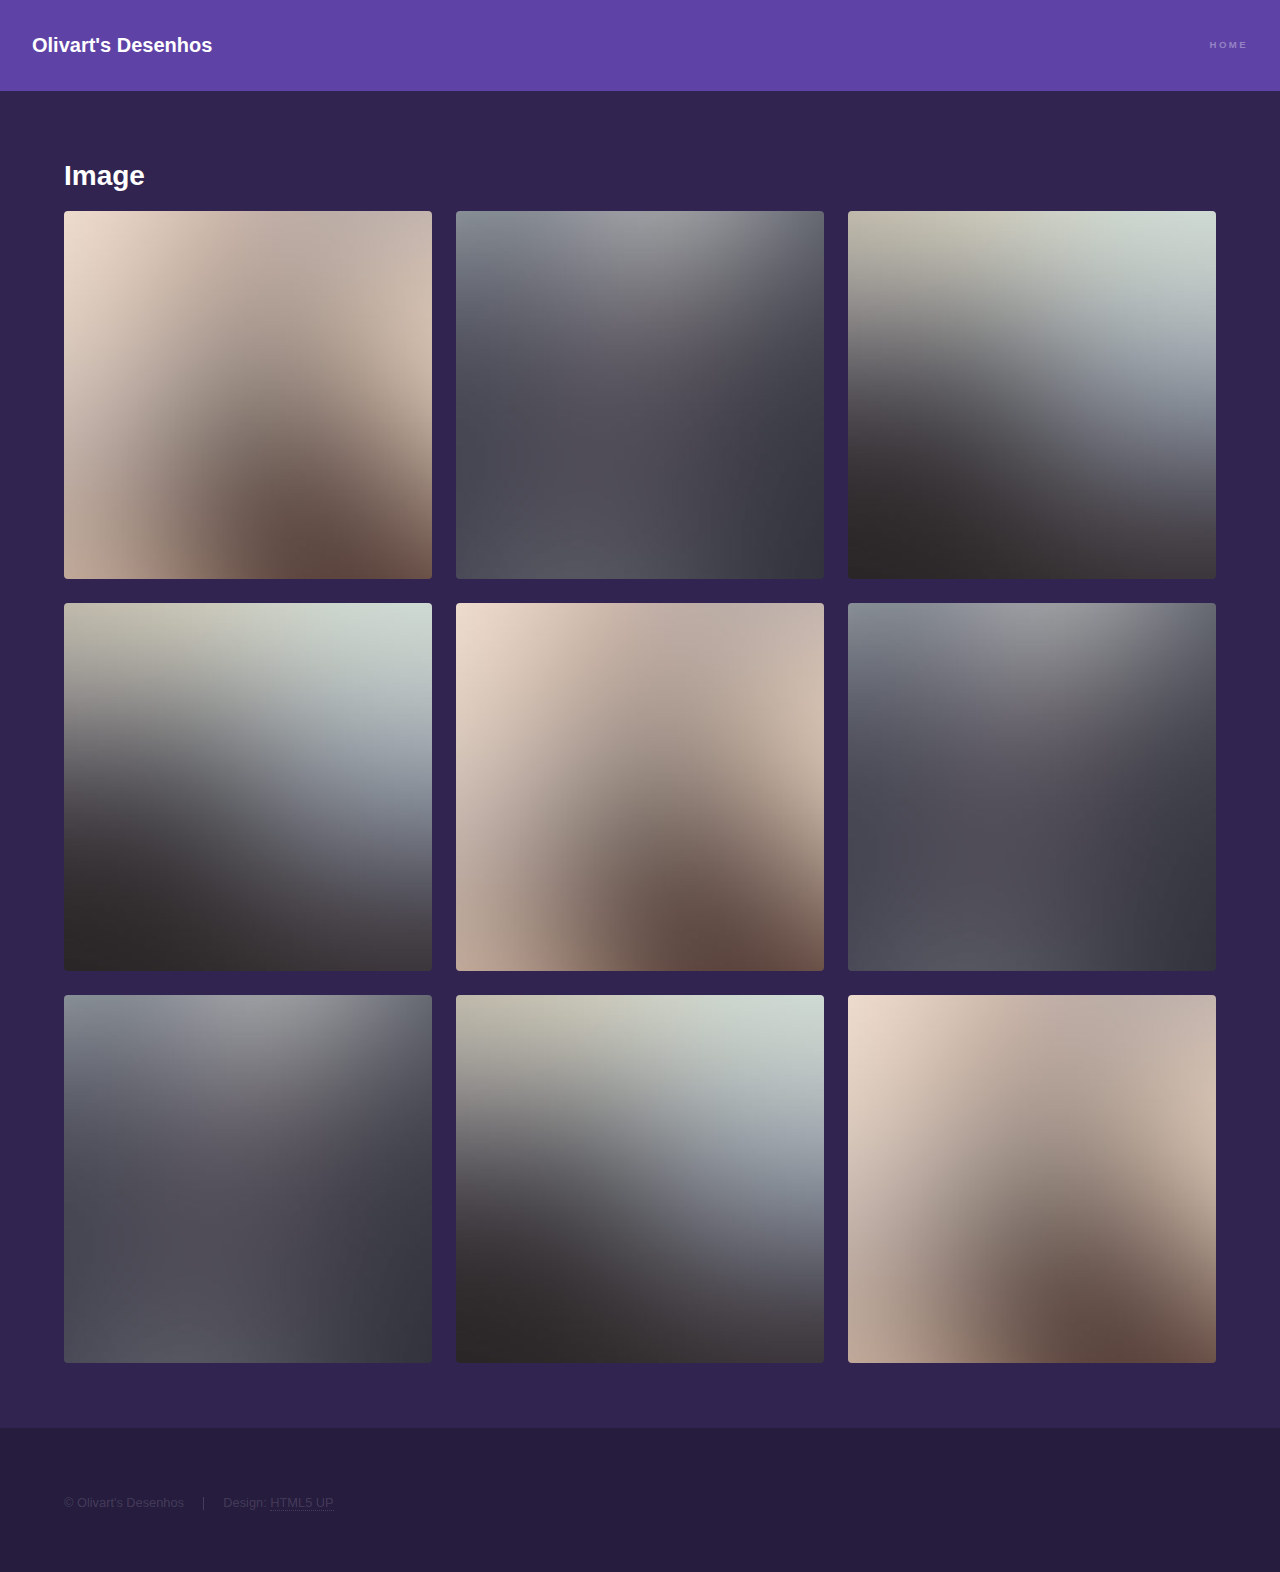
==== elements.html @ fe0630b1 "Initial commit" ====
<!DOCTYPE HTML>
<!--
	Hyperspace by HTML5 UP
	html5up.net | @ajlkn
	Free for personal and commercial use under the CCA 3.0 license (html5up.net/license)
-->
<html>
	<head>
		<title>Gallery</title>
		<meta charset="utf-8" />
		<meta name="viewport" content="width=device-width, initial-scale=1" />
		<!--[if lte IE 8]><script src="assets/js/ie/html5shiv.js"></script><![endif]-->
		<link rel="stylesheet" href="assets/css/main.css" />
		<!--[if lte IE 9]><link rel="stylesheet" href="assets/css/ie9.css" /><![endif]-->
		<!--[if lte IE 8]><link rel="stylesheet" href="assets/css/ie8.css" /><![endif]-->
		<script type="text/javascript" src="jquery.js"></script> 
		<script src="jquery.elevatezoom.js" type="text/javascript"></script>
	</head>
	<body>

		<!-- Header -->
			<header id="header">
				<a href="index.html" class="title">Olivart's Desenhos</a>
				<nav>
					<ul>
						<li><a href="index.html">Home</a></li>
						<!--<li><a href="generic.html">Generic</a></li>
						<li><a href="elements.html"  class="active">Elements</a></li>-->
					</ul>
				</nav>
			</header>

		<!-- Wrapper -->
			<div id="wrapper">

				<!-- Main -->
					<section id="main" class="wrapper">
						<div class="inner">
							

							<!-- Image -->
								<section>
									<h2>Image</h2>
									<div class="box alt">
										<div class="row uniform">
											
											<div class="4u"><span class="image fit"><img src="images/pic01.jpg" alt="" /></span></div>
											<div class="4u"><span class="image fit"><img src="images/pic02.jpg" alt="" /></span></div>
											<div class="4u$"><span class="image fit"><img src="images/pic03.jpg" alt="" /></span></div>
											<div class="4u"><span class="image fit"><img src="images/pic03.jpg" alt="" /></span></div>
											<div class="4u"><span class="image fit"><img src="images/pic01.jpg" alt="" /></span></div>
											<div class="4u$"><span class="image fit"><img src="images/pic02.jpg" alt="" /></span></div>
											<div class="4u"><span class="image fit"><img src="images/pic02.jpg" alt="" /></span></div>
											<div class="4u"><span class="image fit"><img src="images/pic03.jpg" alt="" /></span></div>
											<div class="4u$"><span class="image fit"><img src="images/pic01.jpg" alt="" /></span></div>
										</div>
									</div>
									
								</section>

						</div>
					</section>

			</div>

		<!-- Footer -->
			<footer id="footer" class="wrapper alt">
				<div class="inner">
					<ul class="menu">
						<li>&copy; Olivart's Desenhos</li><li>Design: <a href="http://html5up.net">HTML5 UP</a></li>
					</ul>
				</div>
			</footer>

		<!-- Scripts -->
			<script src="assets/js/jquery.min.js"></script>
			<script src="assets/js/jquery.scrollex.min.js"></script>
			<script src="assets/js/jquery.scrolly.min.js"></script>
			<script src="assets/js/skel.min.js"></script>
			<script src="assets/js/util.js"></script>
			<!--[if lte IE 8]><script src="assets/js/ie/respond.min.js"></script><![endif]-->
			<script src="assets/js/main.js"></script>
	</body>
</html>
---- assets/css/main.css ----
@import url(font-awesome.min.css);

/*
	Hyperspace by HTML5 UP
	html5up.net | @ajlkn
	Free for personal and commercial use under the CCA 3.0 license (html5up.net/license)
*/

/* Reset */

	html, body, div, span, applet, object, iframe, h1, h2, h3, h4, h5, h6, p, blockquote, pre, a, abbr, acronym, address, big, cite, code, del, dfn, em, img, ins, kbd, q, s, samp, small, strike, strong, sub, sup, tt, var, b, u, i, center, dl, dt, dd, ol, ul, li, fieldset, form, label, legend, table, caption, tbody, tfoot, thead, tr, th, td, article, aside, canvas, details, embed, figure, figcaption, footer, header, hgroup, menu, nav, output, ruby, section, summary, time, mark, audio, video {
		margin: 0;
		padding: 0;
		border: 0;
		font-size: 100%;
		font: inherit;
		vertical-align: baseline;
	}

	article, aside, details, figcaption, figure, footer, header, hgroup, menu, nav, section {
		display: block;
	}

	body {
		line-height: 1;
	}

	ol, ul {
		list-style: none;
	}

	blockquote, q {
		quotes: none;
	}

	blockquote:before, blockquote:after, q:before, q:after {
		content: '';
		content: none;
	}

	table {
		border-collapse: collapse;
		border-spacing: 0;
	}

	body {
		-webkit-text-size-adjust: none;
	}

/* Box Model */

	*, *:before, *:after {
		-moz-box-sizing: border-box;
		-webkit-box-sizing: border-box;
		box-sizing: border-box;
	}

/* Grid */

	.row {
		border-bottom: solid 1px transparent;
		-moz-box-sizing: border-box;
		-webkit-box-sizing: border-box;
		box-sizing: border-box;
	}

	.row > * {
		float: left;
		-moz-box-sizing: border-box;
		-webkit-box-sizing: border-box;
		box-sizing: border-box;
	}

	.row:after, .row:before {
		content: '';
		display: block;
		clear: both;
		height: 0;
	}

	.row.uniform > * > :first-child {
		margin-top: 0;
	}

	.row.uniform > * > :last-child {
		margin-bottom: 0;
	}

	.row.\30 \25 > * {
		padding: 0 0 0 0em;
	}

	.row.\30 \25 {
		margin: 0 0 -1px 0em;
	}

	.row.uniform.\30 \25 > * {
		padding: 0em 0 0 0em;
	}

	.row.uniform.\30 \25 {
		margin: 0em 0 -1px 0em;
	}

	.row > * {
		padding: 0 0 0 1.5em;
	}

	.row {
		margin: 0 0 -1px -1.5em;
	}

	.row.uniform > * {
		padding: 1.5em 0 0 1.5em;
	}

	.row.uniform {
		margin: -1.5em 0 -1px -1.5em;
	}

	.row.\32 00\25 > * {
		padding: 0 0 0 3em;
	}

	.row.\32 00\25 {
		margin: 0 0 -1px -3em;
	}

	.row.uniform.\32 00\25 > * {
		padding: 3em 0 0 3em;
	}

	.row.uniform.\32 00\25 {
		margin: -3em 0 -1px -3em;
	}

	.row.\31 50\25 > * {
		padding: 0 0 0 2.25em;
	}

	.row.\31 50\25 {
		margin: 0 0 -1px -2.25em;
	}

	.row.uniform.\31 50\25 > * {
		padding: 2.25em 0 0 2.25em;
	}

	.row.uniform.\31 50\25 {
		margin: -2.25em 0 -1px -2.25em;
	}

	.row.\35 0\25 > * {
		padding: 0 0 0 0.75em;
	}

	.row.\35 0\25 {
		margin: 0 0 -1px -0.75em;
	}

	.row.uniform.\35 0\25 > * {
		padding: 0.75em 0 0 0.75em;
	}

	.row.uniform.\35 0\25 {
		margin: -0.75em 0 -1px -0.75em;
	}

	.row.\32 5\25 > * {
		padding: 0 0 0 0.375em;
	}

	.row.\32 5\25 {
		margin: 0 0 -1px -0.375em;
	}

	.row.uniform.\32 5\25 > * {
		padding: 0.375em 0 0 0.375em;
	}

	.row.uniform.\32 5\25 {
		margin: -0.375em 0 -1px -0.375em;
	}

	.\31 2u, .\31 2u\24 {
		width: 100%;
		clear: none;
		margin-left: 0;
	}

	.\31 1u, .\31 1u\24 {
		width: 91.6666666667%;
		clear: none;
		margin-left: 0;
	}

	.\31 0u, .\31 0u\24 {
		width: 83.3333333333%;
		clear: none;
		margin-left: 0;
	}

	.\39 u, .\39 u\24 {
		width: 75%;
		clear: none;
		margin-left: 0;
	}

	.\38 u, .\38 u\24 {
		width: 66.6666666667%;
		clear: none;
		margin-left: 0;
	}

	.\37 u, .\37 u\24 {
		width: 58.3333333333%;
		clear: none;
		margin-left: 0;
	}

	.\36 u, .\36 u\24 {
		width: 50%;
		clear: none;
		margin-left: 0;
	}

	.\35 u, .\35 u\24 {
		width: 41.6666666667%;
		clear: none;
		margin-left: 0;
	}

	.\34 u, .\34 u\24 {
		width: 33.3333333333%;
		clear: none;
		margin-left: 0;
	}

	.\33 u, .\33 u\24 {
		width: 25%;
		clear: none;
		margin-left: 0;
	}

	.\32 u, .\32 u\24 {
		width: 16.6666666667%;
		clear: none;
		margin-left: 0;
	}

	.\31 u, .\31 u\24 {
		width: 8.3333333333%;
		clear: none;
		margin-left: 0;
	}

	.\31 2u\24 + *,
	.\31 1u\24 + *,
	.\31 0u\24 + *,
	.\39 u\24 + *,
	.\38 u\24 + *,
	.\37 u\24 + *,
	.\36 u\24 + *,
	.\35 u\24 + *,
	.\34 u\24 + *,
	.\33 u\24 + *,
	.\32 u\24 + *,
	.\31 u\24 + * {
		clear: left;
	}

	.\-11u {
		margin-left: 91.66667%;
	}

	.\-10u {
		margin-left: 83.33333%;
	}

	.\-9u {
		margin-left: 75%;
	}

	.\-8u {
		margin-left: 66.66667%;
	}

	.\-7u {
		margin-left: 58.33333%;
	}

	.\-6u {
		margin-left: 50%;
	}

	.\-5u {
		margin-left: 41.66667%;
	}

	.\-4u {
		margin-left: 33.33333%;
	}

	.\-3u {
		margin-left: 25%;
	}

	.\-2u {
		margin-left: 16.66667%;
	}

	.\-1u {
		margin-left: 8.33333%;
	}

	@media screen and (max-width: 1680px) {

		.row > * {
			padding: 0 0 0 1.5em;
		}

		.row {
			margin: 0 0 -1px -1.5em;
		}

		.row.uniform > * {
			padding: 1.5em 0 0 1.5em;
		}

		.row.uniform {
			margin: -1.5em 0 -1px -1.5em;
		}

		.row.\32 00\25 > * {
			padding: 0 0 0 3em;
		}

		.row.\32 00\25 {
			margin: 0 0 -1px -3em;
		}

		.row.uniform.\32 00\25 > * {
			padding: 3em 0 0 3em;
		}

		.row.uniform.\32 00\25 {
			margin: -3em 0 -1px -3em;
		}

		.row.\31 50\25 > * {
			padding: 0 0 0 2.25em;
		}

		.row.\31 50\25 {
			margin: 0 0 -1px -2.25em;
		}

		.row.uniform.\31 50\25 > * {
			padding: 2.25em 0 0 2.25em;
		}

		.row.uniform.\31 50\25 {
			margin: -2.25em 0 -1px -2.25em;
		}

		.row.\35 0\25 > * {
			padding: 0 0 0 0.75em;
		}

		.row.\35 0\25 {
			margin: 0 0 -1px -0.75em;
		}

		.row.uniform.\35 0\25 > * {
			padding: 0.75em 0 0 0.75em;
		}

		.row.uniform.\35 0\25 {
			margin: -0.75em 0 -1px -0.75em;
		}

		.row.\32 5\25 > * {
			padding: 0 0 0 0.375em;
		}

		.row.\32 5\25 {
			margin: 0 0 -1px -0.375em;
		}

		.row.uniform.\32 5\25 > * {
			padding: 0.375em 0 0 0.375em;
		}

		.row.uniform.\32 5\25 {
			margin: -0.375em 0 -1px -0.375em;
		}

		.\31 2u\28xlarge\29, .\31 2u\24\28xlarge\29 {
			width: 100%;
			clear: none;
			margin-left: 0;
		}

		.\31 1u\28xlarge\29, .\31 1u\24\28xlarge\29 {
			width: 91.6666666667%;
			clear: none;
			margin-left: 0;
		}

		.\31 0u\28xlarge\29, .\31 0u\24\28xlarge\29 {
			width: 83.3333333333%;
			clear: none;
			margin-left: 0;
		}

		.\39 u\28xlarge\29, .\39 u\24\28xlarge\29 {
			width: 75%;
			clear: none;
			margin-left: 0;
		}

		.\38 u\28xlarge\29, .\38 u\24\28xlarge\29 {
			width: 66.6666666667%;
			clear: none;
			margin-left: 0;
		}

		.\37 u\28xlarge\29, .\37 u\24\28xlarge\29 {
			width: 58.3333333333%;
			clear: none;
			margin-left: 0;
		}

		.\36 u\28xlarge\29, .\36 u\24\28xlarge\29 {
			width: 50%;
			clear: none;
			margin-left: 0;
		}

		.\35 u\28xlarge\29, .\35 u\24\28xlarge\29 {
			width: 41.6666666667%;
			clear: none;
			margin-left: 0;
		}

		.\34 u\28xlarge\29, .\34 u\24\28xlarge\29 {
			width: 33.3333333333%;
			clear: none;
			margin-left: 0;
		}

		.\33 u\28xlarge\29, .\33 u\24\28xlarge\29 {
			width: 25%;
			clear: none;
			margin-left: 0;
		}

		.\32 u\28xlarge\29, .\32 u\24\28xlarge\29 {
			width: 16.6666666667%;
			clear: none;
			margin-left: 0;
		}

		.\31 u\28xlarge\29, .\31 u\24\28xlarge\29 {
			width: 8.3333333333%;
			clear: none;
			margin-left: 0;
		}

		.\31 2u\24\28xlarge\29 + *,
		.\31 1u\24\28xlarge\29 + *,
		.\31 0u\24\28xlarge\29 + *,
		.\39 u\24\28xlarge\29 + *,
		.\38 u\24\28xlarge\29 + *,
		.\37 u\24\28xlarge\29 + *,
		.\36 u\24\28xlarge\29 + *,
		.\35 u\24\28xlarge\29 + *,
		.\34 u\24\28xlarge\29 + *,
		.\33 u\24\28xlarge\29 + *,
		.\32 u\24\28xlarge\29 + *,
		.\31 u\24\28xlarge\29 + * {
			clear: left;
		}

		.\-11u\28xlarge\29 {
			margin-left: 91.66667%;
		}

		.\-10u\28xlarge\29 {
			margin-left: 83.33333%;
		}

		.\-9u\28xlarge\29 {
			margin-left: 75%;
		}

		.\-8u\28xlarge\29 {
			margin-left: 66.66667%;
		}

		.\-7u\28xlarge\29 {
			margin-left: 58.33333%;
		}

		.\-6u\28xlarge\29 {
			margin-left: 50%;
		}

		.\-5u\28xlarge\29 {
			margin-left: 41.66667%;
		}

		.\-4u\28xlarge\29 {
			margin-left: 33.33333%;
		}

		.\-3u\28xlarge\29 {
			margin-left: 25%;
		}

		.\-2u\28xlarge\29 {
			margin-left: 16.66667%;
		}

		.\-1u\28xlarge\29 {
			margin-left: 8.33333%;
		}

	}

	@media screen and (max-width: 1280px) {

		.row > * {
			padding: 0 0 0 1.5em;
		}

		.row {
			margin: 0 0 -1px -1.5em;
		}

		.row.uniform > * {
			padding: 1.5em 0 0 1.5em;
		}

		.row.uniform {
			margin: -1.5em 0 -1px -1.5em;
		}

		.row.\32 00\25 > * {
			padding: 0 0 0 3em;
		}

		.row.\32 00\25 {
			margin: 0 0 -1px -3em;
		}

		.row.uniform.\32 00\25 > * {
			padding: 3em 0 0 3em;
		}

		.row.uniform.\32 00\25 {
			margin: -3em 0 -1px -3em;
		}

		.row.\31 50\25 > * {
			padding: 0 0 0 2.25em;
		}

		.row.\31 50\25 {
			margin: 0 0 -1px -2.25em;
		}

		.row.uniform.\31 50\25 > * {
			padding: 2.25em 0 0 2.25em;
		}

		.row.uniform.\31 50\25 {
			margin: -2.25em 0 -1px -2.25em;
		}

		.row.\35 0\25 > * {
			padding: 0 0 0 0.75em;
		}

		.row.\35 0\25 {
			margin: 0 0 -1px -0.75em;
		}

		.row.uniform.\35 0\25 > * {
			padding: 0.75em 0 0 0.75em;
		}

		.row.uniform.\35 0\25 {
			margin: -0.75em 0 -1px -0.75em;
		}

		.row.\32 5\25 > * {
			padding: 0 0 0 0.375em;
		}

		.row.\32 5\25 {
			margin: 0 0 -1px -0.375em;
		}

		.row.uniform.\32 5\25 > * {
			padding: 0.375em 0 0 0.375em;
		}

		.row.uniform.\32 5\25 {
			margin: -0.375em 0 -1px -0.375em;
		}

		.\31 2u\28large\29, .\31 2u\24\28large\29 {
			width: 100%;
			clear: none;
			margin-left: 0;
		}

		.\31 1u\28large\29, .\31 1u\24\28large\29 {
			width: 91.6666666667%;
			clear: none;
			margin-left: 0;
		}

		.\31 0u\28large\29, .\31 0u\24\28large\29 {
			width: 83.3333333333%;
			clear: none;
			margin-left: 0;
		}

		.\39 u\28large\29, .\39 u\24\28large\29 {
			width: 75%;
			clear: none;
			margin-left: 0;
		}

		.\38 u\28large\29, .\38 u\24\28large\29 {
			width: 66.6666666667%;
			clear: none;
			margin-left: 0;
		}

		.\37 u\28large\29, .\37 u\24\28large\29 {
			width: 58.3333333333%;
			clear: none;
			margin-left: 0;
		}

		.\36 u\28large\29, .\36 u\24\28large\29 {
			width: 50%;
			clear: none;
			margin-left: 0;
		}

		.\35 u\28large\29, .\35 u\24\28large\29 {
			width: 41.6666666667%;
			clear: none;
			margin-left: 0;
		}

		.\34 u\28large\29, .\34 u\24\28large\29 {
			width: 33.3333333333%;
			clear: none;
			margin-left: 0;
		}

		.\33 u\28large\29, .\33 u\24\28large\29 {
			width: 25%;
			clear: none;
			margin-left: 0;
		}

		.\32 u\28large\29, .\32 u\24\28large\29 {
			width: 16.6666666667%;
			clear: none;
			margin-left: 0;
		}

		.\31 u\28large\29, .\31 u\24\28large\29 {
			width: 8.3333333333%;
			clear: none;
			margin-left: 0;
		}

		.\31 2u\24\28large\29 + *,
		.\31 1u\24\28large\29 + *,
		.\31 0u\24\28large\29 + *,
		.\39 u\24\28large\29 + *,
		.\38 u\24\28large\29 + *,
		.\37 u\24\28large\29 + *,
		.\36 u\24\28large\29 + *,
		.\35 u\24\28large\29 + *,
		.\34 u\24\28large\29 + *,
		.\33 u\24\28large\29 + *,
		.\32 u\24\28large\29 + *,
		.\31 u\24\28large\29 + * {
			clear: left;
		}

		.\-11u\28large\29 {
			margin-left: 91.66667%;
		}

		.\-10u\28large\29 {
			margin-left: 83.33333%;
		}

		.\-9u\28large\29 {
			margin-left: 75%;
		}

		.\-8u\28large\29 {
			margin-left: 66.66667%;
		}

		.\-7u\28large\29 {
			margin-left: 58.33333%;
		}

		.\-6u\28large\29 {
			margin-left: 50%;
		}

		.\-5u\28large\29 {
			margin-left: 41.66667%;
		}

		.\-4u\28large\29 {
			margin-left: 33.33333%;
		}

		.\-3u\28large\29 {
			margin-left: 25%;
		}

		.\-2u\28large\29 {
			margin-left: 16.66667%;
		}

		.\-1u\28large\29 {
			margin-left: 8.33333%;
		}

	}

	@media screen and (max-width: 980px) {

		.row > * {
			padding: 0 0 0 1.5em;
		}

		.row {
			margin: 0 0 -1px -1.5em;
		}

		.row.uniform > * {
			padding: 1.5em 0 0 1.5em;
		}

		.row.uniform {
			margin: -1.5em 0 -1px -1.5em;
		}

		.row.\32 00\25 > * {
			padding: 0 0 0 3em;
		}

		.row.\32 00\25 {
			margin: 0 0 -1px -3em;
		}

		.row.uniform.\32 00\25 > * {
			padding: 3em 0 0 3em;
		}

		.row.uniform.\32 00\25 {
			margin: -3em 0 -1px -3em;
		}

		.row.\31 50\25 > * {
			padding: 0 0 0 2.25em;
		}

		.row.\31 50\25 {
			margin: 0 0 -1px -2.25em;
		}

		.row.uniform.\31 50\25 > * {
			padding: 2.25em 0 0 2.25em;
		}

		.row.uniform.\31 50\25 {
			margin: -2.25em 0 -1px -2.25em;
		}

		.row.\35 0\25 > * {
			padding: 0 0 0 0.75em;
		}

		.row.\35 0\25 {
			margin: 0 0 -1px -0.75em;
		}

		.row.uniform.\35 0\25 > * {
			padding: 0.75em 0 0 0.75em;
		}

		.row.uniform.\35 0\25 {
			margin: -0.75em 0 -1px -0.75em;
		}

		.row.\32 5\25 > * {
			padding: 0 0 0 0.375em;
		}

		.row.\32 5\25 {
			margin: 0 0 -1px -0.375em;
		}

		.row.uniform.\32 5\25 > * {
			padding: 0.375em 0 0 0.375em;
		}

		.row.uniform.\32 5\25 {
			margin: -0.375em 0 -1px -0.375em;
		}

		.\31 2u\28medium\29, .\31 2u\24\28medium\29 {
			width: 100%;
			clear: none;
			margin-left: 0;
		}

		.\31 1u\28medium\29, .\31 1u\24\28medium\29 {
			width: 91.6666666667%;
			clear: none;
			margin-left: 0;
		}

		.\31 0u\28medium\29, .\31 0u\24\28medium\29 {
			width: 83.3333333333%;
			clear: none;
			margin-left: 0;
		}

		.\39 u\28medium\29, .\39 u\24\28medium\29 {
			width: 75%;
			clear: none;
			margin-left: 0;
		}

		.\38 u\28medium\29, .\38 u\24\28medium\29 {
			width: 66.6666666667%;
			clear: none;
			margin-left: 0;
		}

		.\37 u\28medium\29, .\37 u\24\28medium\29 {
			width: 58.3333333333%;
			clear: none;
			margin-left: 0;
		}

		.\36 u\28medium\29, .\36 u\24\28medium\29 {
			width: 50%;
			clear: none;
			margin-left: 0;
		}

		.\35 u\28medium\29, .\35 u\24\28medium\29 {
			width: 41.6666666667%;
			clear: none;
			margin-left: 0;
		}

		.\34 u\28medium\29, .\34 u\24\28medium\29 {
			width: 33.3333333333%;
			clear: none;
			margin-left: 0;
		}

		.\33 u\28medium\29, .\33 u\24\28medium\29 {
			width: 25%;
			clear: none;
			margin-left: 0;
		}

		.\32 u\28medium\29, .\32 u\24\28medium\29 {
			width: 16.6666666667%;
			clear: none;
			margin-left: 0;
		}

		.\31 u\28medium\29, .\31 u\24\28medium\29 {
			width: 8.3333333333%;
			clear: none;
			margin-left: 0;
		}

		.\31 2u\24\28medium\29 + *,
		.\31 1u\24\28medium\29 + *,
		.\31 0u\24\28medium\29 + *,
		.\39 u\24\28medium\29 + *,
		.\38 u\24\28medium\29 + *,
		.\37 u\24\28medium\29 + *,
		.\36 u\24\28medium\29 + *,
		.\35 u\24\28medium\29 + *,
		.\34 u\24\28medium\29 + *,
		.\33 u\24\28medium\29 + *,
		.\32 u\24\28medium\29 + *,
		.\31 u\24\28medium\29 + * {
			clear: left;
		}

		.\-11u\28medium\29 {
			margin-left: 91.66667%;
		}

		.\-10u\28medium\29 {
			margin-left: 83.33333%;
		}

		.\-9u\28medium\29 {
			margin-left: 75%;
		}

		.\-8u\28medium\29 {
			margin-left: 66.66667%;
		}

		.\-7u\28medium\29 {
			margin-left: 58.33333%;
		}

		.\-6u\28medium\29 {
			margin-left: 50%;
		}

		.\-5u\28medium\29 {
			margin-left: 41.66667%;
		}

		.\-4u\28medium\29 {
			margin-left: 33.33333%;
		}

		.\-3u\28medium\29 {
			margin-left: 25%;
		}

		.\-2u\28medium\29 {
			margin-left: 16.66667%;
		}

		.\-1u\28medium\29 {
			margin-left: 8.33333%;
		}

	}

	@media screen and (max-width: 736px) {

		.row > * {
			padding: 0 0 0 1.5em;
		}

		.row {
			margin: 0 0 -1px -1.5em;
		}

		.row.uniform > * {
			padding: 1.5em 0 0 1.5em;
		}

		.row.uniform {
			margin: -1.5em 0 -1px -1.5em;
		}

		.row.\32 00\25 > * {
			padding: 0 0 0 3em;
		}

		.row.\32 00\25 {
			margin: 0 0 -1px -3em;
		}

		.row.uniform.\32 00\25 > * {
			padding: 3em 0 0 3em;
		}

		.row.uniform.\32 00\25 {
			margin: -3em 0 -1px -3em;
		}

		.row.\31 50\25 > * {
			padding: 0 0 0 2.25em;
		}

		.row.\31 50\25 {
			margin: 0 0 -1px -2.25em;
		}

		.row.uniform.\31 50\25 > * {
			padding: 2.25em 0 0 2.25em;
		}

		.row.uniform.\31 50\25 {
			margin: -2.25em 0 -1px -2.25em;
		}

		.row.\35 0\25 > * {
			padding: 0 0 0 0.75em;
		}

		.row.\35 0\25 {
			margin: 0 0 -1px -0.75em;
		}

		.row.uniform.\35 0\25 > * {
			padding: 0.75em 0 0 0.75em;
		}

		.row.uniform.\35 0\25 {
			margin: -0.75em 0 -1px -0.75em;
		}

		.row.\32 5\25 > * {
			padding: 0 0 0 0.375em;
		}

		.row.\32 5\25 {
			margin: 0 0 -1px -0.375em;
		}

		.row.uniform.\32 5\25 > * {
			padding: 0.375em 0 0 0.375em;
		}

		.row.uniform.\32 5\25 {
			margin: -0.375em 0 -1px -0.375em;
		}

		.\31 2u\28small\29, .\31 2u\24\28small\29 {
			width: 100%;
			clear: none;
			margin-left: 0;
		}

		.\31 1u\28small\29, .\31 1u\24\28small\29 {
			width: 91.6666666667%;
			clear: none;
			margin-left: 0;
		}

		.\31 0u\28small\29, .\31 0u\24\28small\29 {
			width: 83.3333333333%;
			clear: none;
			margin-left: 0;
		}

		.\39 u\28small\29, .\39 u\24\28small\29 {
			width: 75%;
			clear: none;
			margin-left: 0;
		}

		.\38 u\28small\29, .\38 u\24\28small\29 {
			width: 66.6666666667%;
			clear: none;
			margin-left: 0;
		}

		.\37 u\28small\29, .\37 u\24\28small\29 {
			width: 58.3333333333%;
			clear: none;
			margin-left: 0;
		}

		.\36 u\28small\29, .\36 u\24\28small\29 {
			width: 50%;
			clear: none;
			margin-left: 0;
		}

		.\35 u\28small\29, .\35 u\24\28small\29 {
			width: 41.6666666667%;
			clear: none;
			margin-left: 0;
		}

		.\34 u\28small\29, .\34 u\24\28small\29 {
			width: 33.3333333333%;
			clear: none;
			margin-left: 0;
		}

		.\33 u\28small\29, .\33 u\24\28small\29 {
			width: 25%;
			clear: none;
			margin-left: 0;
		}

		.\32 u\28small\29, .\32 u\24\28small\29 {
			width: 16.6666666667%;
			clear: none;
			margin-left: 0;
		}

		.\31 u\28small\29, .\31 u\24\28small\29 {
			width: 8.3333333333%;
			clear: none;
			margin-left: 0;
		}

		.\31 2u\24\28small\29 + *,
		.\31 1u\24\28small\29 + *,
		.\31 0u\24\28small\29 + *,
		.\39 u\24\28small\29 + *,
		.\38 u\24\28small\29 + *,
		.\37 u\24\28small\29 + *,
		.\36 u\24\28small\29 + *,
		.\35 u\24\28small\29 + *,
		.\34 u\24\28small\29 + *,
		.\33 u\24\28small\29 + *,
		.\32 u\24\28small\29 + *,
		.\31 u\24\28small\29 + * {
			clear: left;
		}

		.\-11u\28small\29 {
			margin-left: 91.66667%;
		}

		.\-10u\28small\29 {
			margin-left: 83.33333%;
		}

		.\-9u\28small\29 {
			margin-left: 75%;
		}

		.\-8u\28small\29 {
			margin-left: 66.66667%;
		}

		.\-7u\28small\29 {
			margin-left: 58.33333%;
		}

		.\-6u\28small\29 {
			margin-left: 50%;
		}

		.\-5u\28small\29 {
			margin-left: 41.66667%;
		}

		.\-4u\28small\29 {
			margin-left: 33.33333%;
		}

		.\-3u\28small\29 {
			margin-left: 25%;
		}

		.\-2u\28small\29 {
			margin-left: 16.66667%;
		}

		.\-1u\28small\29 {
			margin-left: 8.33333%;
		}

	}

	@media screen and (max-width: 480px) {

		.row > * {
			padding: 0 0 0 1.5em;
		}

		.row {
			margin: 0 0 -1px -1.5em;
		}

		.row.uniform > * {
			padding: 1.5em 0 0 1.5em;
		}

		.row.uniform {
			margin: -1.5em 0 -1px -1.5em;
		}

		.row.\32 00\25 > * {
			padding: 0 0 0 3em;
		}

		.row.\32 00\25 {
			margin: 0 0 -1px -3em;
		}

		.row.uniform.\32 00\25 > * {
			padding: 3em 0 0 3em;
		}

		.row.uniform.\32 00\25 {
			margin: -3em 0 -1px -3em;
		}

		.row.\31 50\25 > * {
			padding: 0 0 0 2.25em;
		}

		.row.\31 50\25 {
			margin: 0 0 -1px -2.25em;
		}

		.row.uniform.\31 50\25 > * {
			padding: 2.25em 0 0 2.25em;
		}

		.row.uniform.\31 50\25 {
			margin: -2.25em 0 -1px -2.25em;
		}

		.row.\35 0\25 > * {
			padding: 0 0 0 0.75em;
		}

		.row.\35 0\25 {
			margin: 0 0 -1px -0.75em;
		}

		.row.uniform.\35 0\25 > * {
			padding: 0.75em 0 0 0.75em;
		}

		.row.uniform.\35 0\25 {
			margin: -0.75em 0 -1px -0.75em;
		}

		.row.\32 5\25 > * {
			padding: 0 0 0 0.375em;
		}

		.row.\32 5\25 {
			margin: 0 0 -1px -0.375em;
		}

		.row.uniform.\32 5\25 > * {
			padding: 0.375em 0 0 0.375em;
		}

		.row.uniform.\32 5\25 {
			margin: -0.375em 0 -1px -0.375em;
		}

		.\31 2u\28xsmall\29, .\31 2u\24\28xsmall\29 {
			width: 100%;
			clear: none;
			margin-left: 0;
		}

		.\31 1u\28xsmall\29, .\31 1u\24\28xsmall\29 {
			width: 91.6666666667%;
			clear: none;
			margin-left: 0;
		}

		.\31 0u\28xsmall\29, .\31 0u\24\28xsmall\29 {
			width: 83.3333333333%;
			clear: none;
			margin-left: 0;
		}

		.\39 u\28xsmall\29, .\39 u\24\28xsmall\29 {
			width: 75%;
			clear: none;
			margin-left: 0;
		}

		.\38 u\28xsmall\29, .\38 u\24\28xsmall\29 {
			width: 66.6666666667%;
			clear: none;
			margin-left: 0;
		}

		.\37 u\28xsmall\29, .\37 u\24\28xsmall\29 {
			width: 58.3333333333%;
			clear: none;
			margin-left: 0;
		}

		.\36 u\28xsmall\29, .\36 u\24\28xsmall\29 {
			width: 50%;
			clear: none;
			margin-left: 0;
		}

		.\35 u\28xsmall\29, .\35 u\24\28xsmall\29 {
			width: 41.6666666667%;
			clear: none;
			margin-left: 0;
		}

		.\34 u\28xsmall\29, .\34 u\24\28xsmall\29 {
			width: 33.3333333333%;
			clear: none;
			margin-left: 0;
		}

		.\33 u\28xsmall\29, .\33 u\24\28xsmall\29 {
			width: 25%;
			clear: none;
			margin-left: 0;
		}

		.\32 u\28xsmall\29, .\32 u\24\28xsmall\29 {
			width: 16.6666666667%;
			clear: none;
			margin-left: 0;
		}

		.\31 u\28xsmall\29, .\31 u\24\28xsmall\29 {
			width: 8.3333333333%;
			clear: none;
			margin-left: 0;
		}

		.\31 2u\24\28xsmall\29 + *,
		.\31 1u\24\28xsmall\29 + *,
		.\31 0u\24\28xsmall\29 + *,
		.\39 u\24\28xsmall\29 + *,
		.\38 u\24\28xsmall\29 + *,
		.\37 u\24\28xsmall\29 + *,
		.\36 u\24\28xsmall\29 + *,
		.\35 u\24\28xsmall\29 + *,
		.\34 u\24\28xsmall\29 + *,
		.\33 u\24\28xsmall\29 + *,
		.\32 u\24\28xsmall\29 + *,
		.\31 u\24\28xsmall\29 + * {
			clear: left;
		}

		.\-11u\28xsmall\29 {
			margin-left: 91.66667%;
		}

		.\-10u\28xsmall\29 {
			margin-left: 83.33333%;
		}

		.\-9u\28xsmall\29 {
			margin-left: 75%;
		}

		.\-8u\28xsmall\29 {
			margin-left: 66.66667%;
		}

		.\-7u\28xsmall\29 {
			margin-left: 58.33333%;
		}

		.\-6u\28xsmall\29 {
			margin-left: 50%;
		}

		.\-5u\28xsmall\29 {
			margin-left: 41.66667%;
		}

		.\-4u\28xsmall\29 {
			margin-left: 33.33333%;
		}

		.\-3u\28xsmall\29 {
			margin-left: 25%;
		}

		.\-2u\28xsmall\29 {
			margin-left: 16.66667%;
		}

		.\-1u\28xsmall\29 {
			margin-left: 8.33333%;
		}

	}

	@media screen and (max-width: 360px) {

		.row > * {
			padding: 0 0 0 1.5em;
		}

		.row {
			margin: 0 0 -1px -1.5em;
		}

		.row.uniform > * {
			padding: 1.5em 0 0 1.5em;
		}

		.row.uniform {
			margin: -1.5em 0 -1px -1.5em;
		}

		.row.\32 00\25 > * {
			padding: 0 0 0 3em;
		}

		.row.\32 00\25 {
			margin: 0 0 -1px -3em;
		}

		.row.uniform.\32 00\25 > * {
			padding: 3em 0 0 3em;
		}

		.row.uniform.\32 00\25 {
			margin: -3em 0 -1px -3em;
		}

		.row.\31 50\25 > * {
			padding: 0 0 0 2.25em;
		}

		.row.\31 50\25 {
			margin: 0 0 -1px -2.25em;
		}

		.row.uniform.\31 50\25 > * {
			padding: 2.25em 0 0 2.25em;
		}

		.row.uniform.\31 50\25 {
			margin: -2.25em 0 -1px -2.25em;
		}

		.row.\35 0\25 > * {
			padding: 0 0 0 0.75em;
		}

		.row.\35 0\25 {
			margin: 0 0 -1px -0.75em;
		}

		.row.uniform.\35 0\25 > * {
			padding: 0.75em 0 0 0.75em;
		}

		.row.uniform.\35 0\25 {
			margin: -0.75em 0 -1px -0.75em;
		}

		.row.\32 5\25 > * {
			padding: 0 0 0 0.375em;
		}

		.row.\32 5\25 {
			margin: 0 0 -1px -0.375em;
		}

		.row.uniform.\32 5\25 > * {
			padding: 0.375em 0 0 0.375em;
		}

		.row.uniform.\32 5\25 {
			margin: -0.375em 0 -1px -0.375em;
		}

		.\31 2u\28xxsmall\29, .\31 2u\24\28xxsmall\29 {
			width: 100%;
			clear: none;
			margin-left: 0;
		}

		.\31 1u\28xxsmall\29, .\31 1u\24\28xxsmall\29 {
			width: 91.6666666667%;
			clear: none;
			margin-left: 0;
		}

		.\31 0u\28xxsmall\29, .\31 0u\24\28xxsmall\29 {
			width: 83.3333333333%;
			clear: none;
			margin-left: 0;
		}

		.\39 u\28xxsmall\29, .\39 u\24\28xxsmall\29 {
			width: 75%;
			clear: none;
			margin-left: 0;
		}

		.\38 u\28xxsmall\29, .\38 u\24\28xxsmall\29 {
			width: 66.6666666667%;
			clear: none;
			margin-left: 0;
		}

		.\37 u\28xxsmall\29, .\37 u\24\28xxsmall\29 {
			width: 58.3333333333%;
			clear: none;
			margin-left: 0;
		}

		.\36 u\28xxsmall\29, .\36 u\24\28xxsmall\29 {
			width: 50%;
			clear: none;
			margin-left: 0;
		}

		.\35 u\28xxsmall\29, .\35 u\24\28xxsmall\29 {
			width: 41.6666666667%;
			clear: none;
			margin-left: 0;
		}

		.\34 u\28xxsmall\29, .\34 u\24\28xxsmall\29 {
			width: 33.3333333333%;
			clear: none;
			margin-left: 0;
		}

		.\33 u\28xxsmall\29, .\33 u\24\28xxsmall\29 {
			width: 25%;
			clear: none;
			margin-left: 0;
		}

		.\32 u\28xxsmall\29, .\32 u\24\28xxsmall\29 {
			width: 16.6666666667%;
			clear: none;
			margin-left: 0;
		}

		.\31 u\28xxsmall\29, .\31 u\24\28xxsmall\29 {
			width: 8.3333333333%;
			clear: none;
			margin-left: 0;
		}

		.\31 2u\24\28xxsmall\29 + *,
		.\31 1u\24\28xxsmall\29 + *,
		.\31 0u\24\28xxsmall\29 + *,
		.\39 u\24\28xxsmall\29 + *,
		.\38 u\24\28xxsmall\29 + *,
		.\37 u\24\28xxsmall\29 + *,
		.\36 u\24\28xxsmall\29 + *,
		.\35 u\24\28xxsmall\29 + *,
		.\34 u\24\28xxsmall\29 + *,
		.\33 u\24\28xxsmall\29 + *,
		.\32 u\24\28xxsmall\29 + *,
		.\31 u\24\28xxsmall\29 + * {
			clear: left;
		}

		.\-11u\28xxsmall\29 {
			margin-left: 91.66667%;
		}

		.\-10u\28xxsmall\29 {
			margin-left: 83.33333%;
		}

		.\-9u\28xxsmall\29 {
			margin-left: 75%;
		}

		.\-8u\28xxsmall\29 {
			margin-left: 66.66667%;
		}

		.\-7u\28xxsmall\29 {
			margin-left: 58.33333%;
		}

		.\-6u\28xxsmall\29 {
			margin-left: 50%;
		}

		.\-5u\28xxsmall\29 {
			margin-left: 41.66667%;
		}

		.\-4u\28xxsmall\29 {
			margin-left: 33.33333%;
		}

		.\-3u\28xxsmall\29 {
			margin-left: 25%;
		}

		.\-2u\28xxsmall\29 {
			margin-left: 16.66667%;
		}

		.\-1u\28xxsmall\29 {
			margin-left: 8.33333%;
		}

	}

/* Basic */

	@-ms-viewport {
		width: device-width;
	}

	body {
		-ms-overflow-style: scrollbar;
	}

	@media screen and (max-width: 480px) {

		html, body {
			min-width: 320px;
		}

	}

	body {
		background: #312450;
	}

		body.is-loading *, body.is-loading *:before, body.is-loading *:after {
			-moz-animation: none !important;
			-webkit-animation: none !important;
			-ms-animation: none !important;
			animation: none !important;
			-moz-transition: none !important;
			-webkit-transition: none !important;
			-ms-transition: none !important;
			transition: none !important;
		}

/* Type */

	body, input, select, textarea {
		color: rgba(255, 255, 255, 0.55);
		font-family: Arial, Helvetica, sans-serif;
		font-size: 16.5pt;
		font-weight: normal;
		line-height: 1.75;
	}

		@media screen and (max-width: 1680px) {

			body, input, select, textarea {
				font-size: 13pt;
			}

		}

		@media screen and (max-width: 1280px) {

			body, input, select, textarea {
				font-size: 12pt;
			}

		}

		@media screen and (max-width: 360px) {

			body, input, select, textarea {
				font-size: 11pt;
			}

		}

	a {
		-moz-transition: color 0.2s ease, border-bottom-color 0.2s ease;
		-webkit-transition: color 0.2s ease, border-bottom-color 0.2s ease;
		-ms-transition: color 0.2s ease, border-bottom-color 0.2s ease;
		transition: color 0.2s ease, border-bottom-color 0.2s ease;
		border-bottom: dotted 1px rgba(255, 255, 255, 0.35);
		color: inherit;
		text-decoration: none;
	}

		a:hover {
			border-bottom-color: transparent;
			color: #ffffff;
		}

	strong, b {
		color: #ffffff;
		font-weight: bold;
	}

	em, i {
		font-style: italic;
	}

	p {
		margin: 0 0 2em 0;
	}

	h1, h2, h3, h4, h5, h6 {
		color: #ffffff;
		font-weight: bold;
		line-height: 1.5;
		margin: 0 0 0.5em 0;
	}

		h1 a, h2 a, h3 a, h4 a, h5 a, h6 a {
			color: inherit;
			text-decoration: none;
		}

	h1 {
		font-size: 2.75em;
	}

		h1.major {
			margin: 0 0 1.3em 0;
			position: relative;
			padding-bottom: 0.35em;
		}

			h1.major:after {
				background-image: -moz-linear-gradient(to right, #5e42a6, #b74e91);
				background-image: -webkit-linear-gradient(to right, #5e42a6, #b74e91);
				background-image: -ms-linear-gradient(to right, #5e42a6, #b74e91);
				background-image: linear-gradient(to right, #5e42a6, #b74e91);
				-moz-transition: max-width 0.2s ease;
				-webkit-transition: max-width 0.2s ease;
				-ms-transition: max-width 0.2s ease;
				transition: max-width 0.2s ease;
				border-radius: 0.2em;
				bottom: 0;
				content: '';
				height: 0.05em;
				position: absolute;
				right: 0;
				width: 100%;
			}

	h2 {
		font-size: 1.75em;
	}

	h3 {
		font-size: 1.1em;
	}

	h4 {
		font-size: 1em;
	}

	h5 {
		font-size: 0.8em;
	}

	h6 {
		font-size: 0.6em;
	}

	@media screen and (max-width: 736px) {

		h1 {
			font-size: 2em;
		}

		h2 {
			font-size: 1.25em;
		}

		h3 {
			font-size: 1em;
		}

		h4 {
			font-size: 0.8em;
		}

		h5 {
			font-size: 0.6em;
		}

		h6 {
			font-size: 0.6em;
		}

	}

	sub {
		font-size: 0.8em;
		position: relative;
		top: 0.5em;
	}

	sup {
		font-size: 0.8em;
		position: relative;
		top: -0.5em;
	}

	blockquote {
		border-left: solid 4px rgba(255, 255, 255, 0.15);
		font-style: italic;
		margin: 0 0 2em 0;
		padding: 0.5em 0 0.5em 2em;
	}

	code {
		background: rgba(255, 255, 255, 0.05);
		border-radius: 0.25em;
		border: solid 1px rgba(255, 255, 255, 0.15);
		font-family: "Courier New", monospace;
		font-size: 0.9em;
		margin: 0 0.25em;
		padding: 0.25em 0.65em;
	}

	pre {
		-webkit-overflow-scrolling: touch;
		font-family: "Courier New", monospace;
		font-size: 0.9em;
		margin: 0 0 2em 0;
	}

		pre code {
			display: block;
			line-height: 1.75em;
			padding: 1em 1.5em;
			overflow-x: auto;
		}

	hr {
		border: 0;
		border-bottom: solid 1px rgba(255, 255, 255, 0.15);
		margin: 2em 0;
	}

		hr.major {
			margin: 3em 0;
		}

	.align-left {
		text-align: left;
	}

	.align-center {
		text-align: center;
	}

	.align-right {
		text-align: right;
	}

/* Box */

	.box {
		border-radius: 0.25em;
		border: solid 1px rgba(255, 255, 255, 0.15);
		margin-bottom: 2em;
		padding: 1.5em;
	}

		.box > :last-child,
		.box > :last-child > :last-child,
		.box > :last-child > :last-child > :last-child {
			margin-bottom: 0;
		}

		.box.alt {
			border: 0;
			border-radius: 0;
			padding: 0;
		}

/* Button */

	input[type="submit"],
	input[type="reset"],
	input[type="button"],
	button,
	.button {
		-moz-appearance: none;
		-webkit-appearance: none;
		-ms-appearance: none;
		appearance: none;
		-moz-transition: border-color 0.2s ease;
		-webkit-transition: border-color 0.2s ease;
		-ms-transition: border-color 0.2s ease;
		transition: border-color 0.2s ease;
		background-color: transparent;
		border: solid 1px !important;
		border-color: rgba(255, 255, 255, 0.15) !important;
		border-radius: 3em;
		color: #ffffff !important;
		cursor: pointer;
		display: inline-block;
		font-size: 0.6em;
		font-weight: bold;
		height: calc(4.75em + 2px);
		letter-spacing: 0.25em;
		line-height: 4.75em;
		outline: 0;
		padding: 0 3.75em;
		position: relative;
		text-align: center;
		text-decoration: none;
		text-transform: uppercase;
		white-space: nowrap;
	}

		input[type="submit"]:after,
		input[type="reset"]:after,
		input[type="button"]:after,
		button:after,
		.button:after {
			-moz-transform: scale(0.25);
			-webkit-transform: scale(0.25);
			-ms-transform: scale(0.25);
			transform: scale(0.25);
			-moz-pointer-events: none;
			-webkit-pointer-events: none;
			-ms-pointer-events: none;
			pointer-events: none;
			-moz-transition: opacity 0.2s ease, -moz-transform 0.2s ease;
			-webkit-transition: opacity 0.2s ease, -webkit-transform 0.2s ease;
			-ms-transition: opacity 0.2s ease, -ms-transform 0.2s ease;
			transition: opacity 0.2s ease, transform 0.2s ease;
			background: #ffffff;
			border-radius: 3em;
			content: '';
			height: 100%;
			left: 0;
			opacity: 0;
			position: absolute;
			top: 0;
			width: 100%;
		}

		input[type="submit"].icon:before,
		input[type="reset"].icon:before,
		input[type="button"].icon:before,
		button.icon:before,
		.button.icon:before {
			margin-right: 0.75em;
		}

		input[type="submit"].fit,
		input[type="reset"].fit,
		input[type="button"].fit,
		button.fit,
		.button.fit {
			display: block;
			margin: 0 0 1em 0;
			width: 100%;
		}

		input[type="submit"].small,
		input[type="reset"].small,
		input[type="button"].small,
		button.small,
		.button.small {
			font-size: 0.4em;
		}

		input[type="submit"].big,
		input[type="reset"].big,
		input[type="button"].big,
		button.big,
		.button.big {
			font-size: 0.8em;
		}

		input[type="submit"].special,
		input[type="reset"].special,
		input[type="button"].special,
		button.special,
		.button.special {
			background-color: #ffffff;
			color: #312450 !important;
		}

			input[type="submit"].special:after,
			input[type="reset"].special:after,
			input[type="button"].special:after,
			button.special:after,
			.button.special:after {
				display: none;
			}

		input[type="submit"].disabled, input[type="submit"]:disabled,
		input[type="reset"].disabled,
		input[type="reset"]:disabled,
		input[type="button"].disabled,
		input[type="button"]:disabled,
		button.disabled,
		button:disabled,
		.button.disabled,
		.button:disabled {
			cursor: default;
			opacity: 0.5;
			-moz-pointer-events: none;
			-webkit-pointer-events: none;
			-ms-pointer-events: none;
			pointer-events: none;
		}

		input[type="submit"]:hover,
		input[type="reset"]:hover,
		input[type="button"]:hover,
		button:hover,
		.button:hover {
			border-color: rgba(255, 255, 255, 0.55) !important;
		}

			input[type="submit"]:hover:after,
			input[type="reset"]:hover:after,
			input[type="button"]:hover:after,
			button:hover:after,
			.button:hover:after {
				opacity: 0.05;
				-moz-transform: scale(1);
				-webkit-transform: scale(1);
				-ms-transform: scale(1);
				transform: scale(1);
			}

			input[type="submit"]:hover:active,
			input[type="reset"]:hover:active,
			input[type="button"]:hover:active,
			button:hover:active,
			.button:hover:active {
				border-color: #ffffff !important;
			}

				input[type="submit"]:hover:active:after,
				input[type="reset"]:hover:active:after,
				input[type="button"]:hover:active:after,
				button:hover:active:after,
				.button:hover:active:after {
					opacity: 0.1;
				}

/* Features */

	.features {
		display: -moz-flex;
		display: -webkit-flex;
		display: -ms-flex;
		display: flex;
		-moz-flex-wrap: wrap;
		-webkit-flex-wrap: wrap;
		-ms-flex-wrap: wrap;
		flex-wrap: wrap;
		border-radius: 0.25em;
		border: solid 1px rgba(255, 255, 255, 0.15);
		background: rgba(255, 255, 255, 0.05);
		margin: 0 0 2em 0;
	}

		.features section {
			padding: 3.5em 3em 1em 7em ;
			width: 50%;
			border-top: solid 1px rgba(255, 255, 255, 0.15);
			position: relative;
		}

			.features section:nth-child(-n + 2) {
				border-top-width: 0;
			}

			.features section:nth-child(2n) {
				border-left: solid 1px rgba(255, 255, 255, 0.15);
			}

			.features section .icon {
				-moz-transition: opacity 0.5s ease, -moz-transform 0.5s ease;
				-webkit-transition: opacity 0.5s ease, -webkit-transform 0.5s ease;
				-ms-transition: opacity 0.5s ease, -ms-transform 0.5s ease;
				transition: opacity 0.5s ease, transform 0.5s ease;
				-moz-transition-delay: 1s;
				-webkit-transition-delay: 1s;
				-ms-transition-delay: 1s;
				transition-delay: 1s;
				-moz-transform: scale(1);
				-webkit-transform: scale(1);
				-ms-transform: scale(1);
				transform: scale(1);
				position: absolute;
				left: 3em;
				top: 3em;
				opacity: 1;
			}

			.features section:nth-child(1) .icon {
				-moz-transition-delay: 0.15s;
				-webkit-transition-delay: 0.15s;
				-ms-transition-delay: 0.15s;
				transition-delay: 0.15s;
			}

			.features section:nth-child(2) .icon {
				-moz-transition-delay: 0.3s;
				-webkit-transition-delay: 0.3s;
				-ms-transition-delay: 0.3s;
				transition-delay: 0.3s;
			}

			.features section:nth-child(3) .icon {
				-moz-transition-delay: 0.45s;
				-webkit-transition-delay: 0.45s;
				-ms-transition-delay: 0.45s;
				transition-delay: 0.45s;
			}

			.features section:nth-child(4) .icon {
				-moz-transition-delay: 0.6s;
				-webkit-transition-delay: 0.6s;
				-ms-transition-delay: 0.6s;
				transition-delay: 0.6s;
			}

			.features section:nth-child(5) .icon {
				-moz-transition-delay: 0.75s;
				-webkit-transition-delay: 0.75s;
				-ms-transition-delay: 0.75s;
				transition-delay: 0.75s;
			}

			.features section:nth-child(6) .icon {
				-moz-transition-delay: 0.9s;
				-webkit-transition-delay: 0.9s;
				-ms-transition-delay: 0.9s;
				transition-delay: 0.9s;
			}

			.features section:nth-child(7) .icon {
				-moz-transition-delay: 1.05s;
				-webkit-transition-delay: 1.05s;
				-ms-transition-delay: 1.05s;
				transition-delay: 1.05s;
			}

			.features section:nth-child(8) .icon {
				-moz-transition-delay: 1.2s;
				-webkit-transition-delay: 1.2s;
				-ms-transition-delay: 1.2s;
				transition-delay: 1.2s;
			}

			.features section:nth-child(9) .icon {
				-moz-transition-delay: 1.35s;
				-webkit-transition-delay: 1.35s;
				-ms-transition-delay: 1.35s;
				transition-delay: 1.35s;
			}

			.features section:nth-child(10) .icon {
				-moz-transition-delay: 1.5s;
				-webkit-transition-delay: 1.5s;
				-ms-transition-delay: 1.5s;
				transition-delay: 1.5s;
			}

			.features section:nth-child(11) .icon {
				-moz-transition-delay: 1.65s;
				-webkit-transition-delay: 1.65s;
				-ms-transition-delay: 1.65s;
				transition-delay: 1.65s;
			}

			.features section:nth-child(12) .icon {
				-moz-transition-delay: 1.8s;
				-webkit-transition-delay: 1.8s;
				-ms-transition-delay: 1.8s;
				transition-delay: 1.8s;
			}

			.features section:nth-child(13) .icon {
				-moz-transition-delay: 1.95s;
				-webkit-transition-delay: 1.95s;
				-ms-transition-delay: 1.95s;
				transition-delay: 1.95s;
			}

			.features section:nth-child(14) .icon {
				-moz-transition-delay: 2.1s;
				-webkit-transition-delay: 2.1s;
				-ms-transition-delay: 2.1s;
				transition-delay: 2.1s;
			}

			.features section:nth-child(15) .icon {
				-moz-transition-delay: 2.25s;
				-webkit-transition-delay: 2.25s;
				-ms-transition-delay: 2.25s;
				transition-delay: 2.25s;
			}

			.features section:nth-child(16) .icon {
				-moz-transition-delay: 2.4s;
				-webkit-transition-delay: 2.4s;
				-ms-transition-delay: 2.4s;
				transition-delay: 2.4s;
			}

			.features section:nth-child(17) .icon {
				-moz-transition-delay: 2.55s;
				-webkit-transition-delay: 2.55s;
				-ms-transition-delay: 2.55s;
				transition-delay: 2.55s;
			}

			.features section:nth-child(18) .icon {
				-moz-transition-delay: 2.7s;
				-webkit-transition-delay: 2.7s;
				-ms-transition-delay: 2.7s;
				transition-delay: 2.7s;
			}

			.features section:nth-child(19) .icon {
				-moz-transition-delay: 2.85s;
				-webkit-transition-delay: 2.85s;
				-ms-transition-delay: 2.85s;
				transition-delay: 2.85s;
			}

			.features section:nth-child(20) .icon {
				-moz-transition-delay: 3.0s;
				-webkit-transition-delay: 3.0s;
				-ms-transition-delay: 3.0s;
				transition-delay: 3.0s;
			}

		.features.inactive section .icon {
			-moz-transform: scale(0.5);
			-webkit-transform: scale(0.5);
			-ms-transform: scale(0.5);
			transform: scale(0.5);
			opacity: 0;
		}

		@media screen and (max-width: 980px) {

			.features {
				display: block;
			}

				.features section {
					border-top-width: 1px !important;
					border-left-width: 0 !important;
					width: 100%;
				}

					.features section:first-child {
						border-top-width: 0 !important;
					}

		}

		@media screen and (max-width: 736px) {

			.features section {
				padding: 2.5em 1.5em 0.1em 5.5em ;
			}

				.features section .icon {
					left: 1.5em;
					top: 2em;
				}

		}

		@media screen and (max-width: 480px) {

			.features section {
				padding: 2em 1.5em 0.1em 1.5em ;
			}

				.features section .icon {
					left: 0;
					position: relative;
					top: 0;
				}

		}

/* Form */

	form {
		margin: 0 0 2em 0;
	}

		form .field {
			margin: 0 0 1em 0;
		}

			form .field.half {
				width: 50%;
				float: left;
				padding: 0 0 0 0.75em;
			}

				form .field.half.first {
					padding: 0 0.75em 0 0;
				}

		form > .actions {
			margin: 2em 0 0 0 !important;
		}

		@media screen and (max-width: 736px) {

			form .field.half {
				width: 100%;
				float: none;
				padding: 0;
			}

				form .field.half.first {
					padding: 0;
				}

		}

	label {
		color: #ffffff;
		font-weight: bold;
		line-height: 1.5;
		margin: 0 0 0.7em 0;
		display: block;
		font-size: 1.1em;
	}

	input[type="text"],
	input[type="password"],
	input[type="email"],
	input[type="tel"],
	select,
	textarea {
		-moz-appearance: none;
		-webkit-appearance: none;
		-ms-appearance: none;
		appearance: none;
		background: rgba(255, 255, 255, 0.05);
		border-radius: 0.25em;
		border: none;
		border: solid 1px rgba(255, 255, 255, 0.15);
		color: inherit;
		display: block;
		outline: 0;
		padding: 0 1em;
		text-decoration: none;
		width: 100%;
	}

		input[type="text"]:invalid,
		input[type="password"]:invalid,
		input[type="email"]:invalid,
		input[type="tel"]:invalid,
		select:invalid,
		textarea:invalid {
			box-shadow: none;
		}

		input[type="text"]:focus,
		input[type="password"]:focus,
		input[type="email"]:focus,
		input[type="tel"]:focus,
		select:focus,
		textarea:focus {
			border-color: #ffffff;
			box-shadow: 0 0 0 1px #ffffff;
		}

	.select-wrapper {
		text-decoration: none;
		display: block;
		position: relative;
	}

		.select-wrapper:before {
			-moz-osx-font-smoothing: grayscale;
			-webkit-font-smoothing: antialiased;
			font-family: FontAwesome;
			font-style: normal;
			font-weight: normal;
			text-transform: none !important;
		}

		.select-wrapper:before {
			color: rgba(255, 255, 255, 0.15);
			content: '\f078';
			display: block;
			height: 2.75em;
			line-height: 2.75em;
			pointer-events: none;
			position: absolute;
			right: 0;
			text-align: center;
			top: 0;
			width: 2.75em;
		}

		.select-wrapper select::-ms-expand {
			display: none;
		}

	select option {
		background-color: #312450;
		color: #ffffff;
	}

	input[type="text"],
	input[type="password"],
	input[type="email"],
	select {
		height: 2.75em;
	}

	textarea {
		padding: 0.75em 1em;
	}

		body.is-ie textarea {
			min-height: 10em;
		}

	input[type="checkbox"],
	input[type="radio"] {
		-moz-appearance: none;
		-webkit-appearance: none;
		-ms-appearance: none;
		appearance: none;
		display: block;
		float: left;
		margin-right: -2em;
		opacity: 0;
		width: 1em;
		z-index: -1;
	}

		input[type="checkbox"] + label,
		input[type="radio"] + label {
			text-decoration: none;
			color: rgba(255, 255, 255, 0.55);
			cursor: pointer;
			display: inline-block;
			font-size: 1em;
			font-weight: normal;
			padding-left: 2.4em;
			padding-right: 0.75em;
			position: relative;
		}

			input[type="checkbox"] + label:before,
			input[type="radio"] + label:before {
				-moz-osx-font-smoothing: grayscale;
				-webkit-font-smoothing: antialiased;
				font-family: FontAwesome;
				font-style: normal;
				font-weight: normal;
				text-transform: none !important;
			}

			input[type="checkbox"] + label:before,
			input[type="radio"] + label:before {
				background: rgba(255, 255, 255, 0.05);
				border-radius: 0.25em;
				border: solid 1px rgba(255, 255, 255, 0.15);
				content: '';
				display: inline-block;
				height: 1.65em;
				left: 0;
				line-height: 1.58125em;
				position: absolute;
				text-align: center;
				top: 0;
				width: 1.65em;
			}

		input[type="checkbox"]:checked + label:before,
		input[type="radio"]:checked + label:before {
			background: #ffffff;
			border-color: #ffffff;
			color: #b74e91;
			content: '\f00c';
		}

		input[type="checkbox"]:focus + label:before,
		input[type="radio"]:focus + label:before {
			border-color: #ffffff;
			box-shadow: 0 0 0 1px #ffffff;
		}

	input[type="checkbox"] + label:before {
		border-radius: 0.25em;
	}

	input[type="radio"] + label:before {
		border-radius: 100%;
	}

	::-webkit-input-placeholder {
		color: rgba(255, 255, 255, 0.35) !important;
		opacity: 1.0;
	}

	:-moz-placeholder {
		color: rgba(255, 255, 255, 0.35) !important;
		opacity: 1.0;
	}

	::-moz-placeholder {
		color: rgba(255, 255, 255, 0.35) !important;
		opacity: 1.0;
	}

	:-ms-input-placeholder {
		color: rgba(255, 255, 255, 0.35) !important;
		opacity: 1.0;
	}

	.formerize-placeholder {
		color: rgba(255, 255, 255, 0.35) !important;
		opacity: 1.0;
	}

/* Icon */

	.icon {
		text-decoration: none;
		border-bottom: none;
		position: relative;
	}

		.icon:before {
			-moz-osx-font-smoothing: grayscale;
			-webkit-font-smoothing: antialiased;
			font-family: FontAwesome;
			font-style: normal;
			font-weight: normal;
			text-transform: none !important;
		}

		.icon > .label {
			display: none;
		}

		.icon.major {
			width: 2.5em;
			height: 2.5em;
			display: block;
			background: #ffffff;
			border-radius: 100%;
			color: #312450;
			text-align: center;
			line-height: 2.5em;
			margin: 0 0 1.3em 0;
		}

			.icon.major:before {
				font-size: 1.25em;
			}

				.wrapper.style1 .icon.major:before {
					color: #5e42a6;
				}

				.wrapper.style1-alt .icon.major:before {
					color: #493382;
				}

				.wrapper.style2 .icon.major:before {
					color: #5052b5;
				}

				.wrapper.style2-alt .icon.major:before {
					color: #3e4094;
				}

				.wrapper.style3 .icon.major:before {
					color: #b74e91;
				}

				.wrapper.style3-alt .icon.major:before {
					color: #953d75;
				}

/* Image */

	.image {
		border-radius: 0.25em;
		border: 0;
		display: inline-block;
		position: relative;
	}

		.image img {
			border-radius: 0.25em;
			display: block;
		}

		.image.left, .image.right {
			max-width: 40%;
		}

			.image.left img, .image.right img {
				width: 100%;
			}

		.image.left {
			float: left;
			margin: 0 1.5em 1em 0;
			top: 0.25em;
		}

		.image.right {
			float: right;
			margin: 0 0 1em 1.5em;
			top: 0.25em;
		}

		.image.fit {
			display: block;
			margin: 0 0 2em 0;
			width: 100%;
		}

			.image.fit img {
				width: 100%;
			}

		.image.main {
			display: block;
			margin: 0 0 3em 0;
			width: 100%;
		}

			.image.main img {
				width: 100%;
			}

/* List */

	ol {
		list-style: decimal;
		margin: 0 0 2em 0;
		padding-left: 1.25em;
	}

		ol li {
			padding-left: 0.25em;
		}

	ul {
		list-style: disc;
		margin: 0 0 2em 0;
		padding-left: 1em;
	}

		ul li {
			padding-left: 0.5em;
		}

		ul.alt {
			list-style: none;
			padding-left: 0;
		}

			ul.alt li {
				border-top: solid 1px rgba(255, 255, 255, 0.15);
				padding: 0.5em 0;
			}

				ul.alt li:first-child {
					border-top: 0;
					padding-top: 0;
				}

		ul.icons {
			cursor: default;
			list-style: none;
			padding-left: 0;
		}

			ul.icons li {
				display: inline-block;
				padding: 0 0.75em 0 0;
			}

				ul.icons li:last-child {
					padding-right: 0;
				}

				ul.icons li > a, ul.icons li > span {
					border: 0;
					text-decoration: none;
				}

					ul.icons li > a:before, ul.icons li > span:before {
						-moz-osx-font-smoothing: grayscale;
						-webkit-font-smoothing: antialiased;
						font-family: FontAwesome;
						font-style: normal;
						font-weight: normal;
						text-transform: none !important;
					}

					ul.icons li > a .label, ul.icons li > span .label {
						display: none;
					}

		ul.actions {
			cursor: default;
			list-style: none;
			padding-left: 0;
		}

			ul.actions li {
				display: inline-block;
				padding: 0 1em 0 0;
				vertical-align: middle;
			}

				ul.actions li:last-child {
					padding-right: 0;
				}

			ul.actions.small li {
				padding: 0 0.5em 0 0;
			}

			ul.actions.vertical li {
				display: block;
				padding: 1em 0 0 0;
			}

				ul.actions.vertical li:first-child {
					padding-top: 0;
				}

				ul.actions.vertical li > * {
					margin-bottom: 0;
				}

			ul.actions.vertical.small li {
				padding: 0.5em 0 0 0;
			}

				ul.actions.vertical.small li:first-child {
					padding-top: 0;
				}

			ul.actions.fit {
				display: table;
				margin-left: -1em;
				padding: 0;
				table-layout: fixed;
				width: calc(100% + 1em);
			}

				ul.actions.fit li {
					display: table-cell;
					padding: 0 0 0 1em;
				}

					ul.actions.fit li > * {
						margin-bottom: 0;
					}

				ul.actions.fit.small {
					margin-left: -0.5em;
					width: calc(100% + 0.5em);
				}

					ul.actions.fit.small li {
						padding: 0 0 0 0.5em;
					}

			@media screen and (max-width: 480px) {

				ul.actions {
					margin: 0 0 2em 0;
				}

					ul.actions li {
						padding: 1em 0 0 0;
						display: block;
						text-align: center;
						width: 100%;
					}

						ul.actions li > * {
							width: 100%;
							margin: 0 !important;
						}

							ul.actions li > *.icon:before {
								margin-left: -2em;
							}

						ul.actions li .button {
							padding: 0;
						}

						ul.actions li:first-child {
							padding-top: 0;
						}

					ul.actions.small li {
						padding: 0.5em 0 0 0;
					}

						ul.actions.small li:first-child {
							padding-top: 0;
						}

			}

		ul.contact {
			list-style: none;
			padding: 0;
		}

			ul.contact > li {
				padding: 0;
				margin: 1.5em 0 0 0;
			}

				ul.contact > li:first-child {
					margin-top: 0;
				}

		ul.menu {
			list-style: none;
			padding: 0;
		}

			ul.menu > li {
				border-left: solid 1px rgba(255, 255, 255, 0.15);
				display: inline-block;
				line-height: 1;
				margin-left: 1.5em;
				padding: 0 0 0 1.5em;
			}

				ul.menu > li:first-child {
					border-left: 0;
					margin: 0;
					padding-left: 0;
				}

			@media screen and (max-width: 480px) {

				ul.menu > li {
					border-left: 0;
					display: block;
					line-height: inherit;
					margin: 0.5em 0 0 0;
					padding-left: 0;
				}

			}

	dl {
		margin: 0 0 2em 0;
	}

		dl dt {
			display: block;
			font-weight: bold;
			margin: 0 0 1em 0;
		}

		dl dd {
			margin-left: 2em;
		}

/* Section/Article */

	section.special, article.special {
		text-align: center;
	}

	header p {
		color: rgba(255, 255, 255, 0.35);
		position: relative;
		margin: 0 0 1.5em 0;
	}

	header h2 + p {
		font-size: 1.25em;
		margin-top: -1em;
		line-height: 1.5em;
	}

	header h3 + p {
		font-size: 1.1em;
		margin-top: -0.8em;
		line-height: 1.5em;
	}

	header h4 + p,
	header h5 + p,
	header h6 + p {
		font-size: 0.9em;
		margin-top: -0.6em;
		line-height: 1.5em;
	}

/* Split */

	.split {
		display: -moz-flex;
		display: -webkit-flex;
		display: -ms-flex;
		display: flex;
	}

		.split > * {
			width: calc(50% - 2.5em);
		}

		.split > :nth-child(2n - 1) {
			padding-right: 2.5em;
			border-right: solid 1px rgba(255, 255, 255, 0.15);
		}

		.split > :nth-child(2n) {
			padding-left: 2.5em;
		}

		.split.style1 > :nth-child(2n - 1) {
			width: calc(66.66666% - 2.5em);
		}

		.split.style1 > :nth-child(2n) {
			width: calc(33.33333% - 2.5em);
		}

		@media screen and (max-width: 1680px) {

			.split > * {
				width: calc(50% - 2em);
			}

			.split > :nth-child(2n - 1) {
				padding-right: 2em;
			}

			.split > :nth-child(2n) {
				padding-left: 2em;
			}

			.split.style1 > :nth-child(2n - 1) {
				width: calc(66.66666% - 2em);
			}

			.split.style1 > :nth-child(2n) {
				width: calc(33.33333% - 2em);
			}

		}

		@media screen and (max-width: 980px) {

			.split {
				display: block;
			}

				.split > * {
					border-top: solid 1px rgba(255, 255, 255, 0.15);
					margin: 4em 0 0 0;
					padding: 4em 0 0 0;
					width: 100% !important;
				}

				.split > :nth-child(2n - 1) {
					border-right: 0;
					padding-right: 0;
				}

				.split > :nth-child(2n) {
					padding-left: 0;
				}

				.split > :first-child {
					border-top: 0;
					margin-top: 0;
					padding-top: 0;
				}

		}

		@media screen and (max-width: 736px) {

			.split > * {
				margin: 3em 0 0 0;
				padding: 3em 0 0 0;
			}

		}

/* Spotlights */

	.spotlights > section {
		display: -moz-flex;
		display: -webkit-flex;
		display: -ms-flex;
		display: flex;
		-moz-flex-direction: row;
		-webkit-flex-direction: row;
		-ms-flex-direction: row;
		flex-direction: row;
		min-height: 22.5em;
	}

		body.is-ie .spotlights > section {
			min-height: 0;
		}

		.spotlights > section > .image {
			background-position: center center;
			background-size: cover;
			border-radius: 0;
			display: block;
			position: relative;
			width: 25em;
		}

			.spotlights > section > .image img {
				border-radius: 0;
				display: block;
			}

			.spotlights > section > .image:before {
				-moz-transition: opacity 1s ease;
				-webkit-transition: opacity 1s ease;
				-ms-transition: opacity 1s ease;
				transition: opacity 1s ease;
				background: rgba(49, 36, 80, 0.9);
				content: '';
				display: block;
				height: 100%;
				left: 0;
				opacity: 0;
				position: absolute;
				top: 0;
				width: 100%;
			}

		.spotlights > section > .content {
			padding: 4em 5em 2em 5em ;
			display: -moz-flex;
			display: -webkit-flex;
			display: -ms-flex;
			display: flex;
			-moz-flex-direction: column;
			-webkit-flex-direction: column;
			-ms-flex-direction: column;
			flex-direction: column;
			-moz-justify-content: center;
			-webkit-justify-content: center;
			-ms-justify-content: center;
			justify-content: center;
			width: 50em;
			-ms-flex: 1;
		}

			.spotlights > section > .content > .inner {
				-moz-transform: translateX(0) translateY(0);
				-webkit-transform: translateX(0) translateY(0);
				-ms-transform: translateX(0) translateY(0);
				transform: translateX(0) translateY(0);
				-moz-transition: opacity 1s ease, -moz-transform 1s ease;
				-webkit-transition: opacity 1s ease, -webkit-transform 1s ease;
				-ms-transition: opacity 1s ease, -ms-transform 1s ease;
				transition: opacity 1s ease, transform 1s ease;
				opacity: 1;
			}

		.spotlights > section:nth-child(2) {
			background-color: rgba(0, 0, 0, 0.05);
		}

		.spotlights > section:nth-child(3) {
			background-color: rgba(0, 0, 0, 0.1);
		}

		.spotlights > section.inactive > .image:before, body.is-loading .spotlights > section > .image:before {
			opacity: 1;
		}

		.spotlights > section.inactive > .content > .inner, body.is-loading .spotlights > section > .content > .inner {
			-moz-transform: translateX(-1em);
			-webkit-transform: translateX(-1em);
			-ms-transform: translateX(-1em);
			transform: translateX(-1em);
			opacity: 0;
		}

		@media screen and (max-width: 1680px) {

			.spotlights > section > .content {
				padding: 4em 4em 2em 4em ;
			}

		}

		@media screen and (max-width: 980px) {

			.spotlights > section {
				display: block;
			}

				.spotlights > section > .image {
					width: 100%;
					height: 50vh;
				}

				.spotlights > section > .content {
					width: 100%;
				}

				.spotlights > section.inactive > .content > .inner, body.is-loading .spotlights > section > .content > .inner {
					-moz-transform: translateY(1em);
					-webkit-transform: translateY(1em);
					-ms-transform: translateY(1em);
					transform: translateY(1em);
				}

		}

		@media screen and (max-width: 736px) {

			.spotlights > section > .image {
				height: 50vh;
				min-height: 15em;
			}

			.spotlights > section > .content {
				padding: 3em 2em 1em 2em ;
			}

		}

/* Table */

	.table-wrapper {
		-webkit-overflow-scrolling: touch;
		overflow-x: auto;
	}

	table {
		margin: 0 0 2em 0;
		width: 100%;
	}

		table tbody tr {
			border: solid 1px rgba(255, 255, 255, 0.15);
			border-left: 0;
			border-right: 0;
		}

			table tbody tr:nth-child(2n + 1) {
				background-color: rgba(255, 255, 255, 0.05);
			}

		table td {
			padding: 0.75em 0.75em;
		}

		table th {
			color: #ffffff;
			font-size: 1em;
			font-weight: bold;
			padding: 0 0.75em 0.75em 0.75em;
			text-align: left;
		}

		table thead {
			border-bottom: solid 2px rgba(255, 255, 255, 0.15);
		}

		table tfoot {
			border-top: solid 2px rgba(255, 255, 255, 0.15);
		}

		table.alt {
			border-collapse: separate;
		}

			table.alt tbody tr td {
				border: solid 1px rgba(255, 255, 255, 0.15);
				border-left-width: 0;
				border-top-width: 0;
			}

				table.alt tbody tr td:first-child {
					border-left-width: 1px;
				}

			table.alt tbody tr:first-child td {
				border-top-width: 1px;
			}

			table.alt thead {
				border-bottom: 0;
			}

			table.alt tfoot {
				border-top: 0;
			}

/* Wrapper */

	.wrapper {
		position: relative;
	}

		.wrapper > .inner {
			padding: 5em 5em 3em 5em ;
			max-width: 100%;
			width: 75em;
		}

			@media screen and (max-width: 1680px) {

				.wrapper > .inner {
					padding: 4em 4em 2em 4em ;
				}

			}

			@media screen and (max-width: 1280px) {

				.wrapper > .inner {
					width: 100%;
				}

			}

			@media screen and (max-width: 736px) {

				.wrapper > .inner {
					padding: 3em 2em 1em 2em ;
				}

			}

		.wrapper.alt {
			background-color: #261c3e;
		}

		.wrapper.style1 {
			background-color: #5e42a6;
		}

		.wrapper.style1-alt {
			background-color: #493382;
		}

		.wrapper.style2 {
			background-color: #5052b5;
		}

		.wrapper.style2-alt {
			background-color: #3e4094;
		}

		.wrapper.style3 {
			background-color: #b74e91;
		}

		.wrapper.style3-alt {
			background-color: #953d75;
		}

		.wrapper.fullscreen {
			display: -moz-flex;
			display: -webkit-flex;
			display: -ms-flex;
			display: flex;
			-moz-flex-direction: column;
			-webkit-flex-direction: column;
			-ms-flex-direction: column;
			flex-direction: column;
			-moz-justify-content: center;
			-webkit-justify-content: center;
			-ms-justify-content: center;
			justify-content: center;
			min-height: 100vh;
		}

			body.is-ie .wrapper.fullscreen {
				height: 100vh;
			}

			@media screen and (max-width: 1280px) {

				.wrapper.fullscreen {
					min-height: calc(100vh - 2.5em);
				}

					body.is-ie .wrapper.fullscreen {
						height: calc(100vh - 2.5em);
					}

			}

			@media screen and (max-width: 736px) {

				.wrapper.fullscreen {
					padding: 2em 0;
					min-height: 0;
				}

					body.is-ie .wrapper.fullscreen {
						height: auto;
					}

			}

		.wrapper.fade-up > .inner {
			-moz-transform: translateY(0);
			-webkit-transform: translateY(0);
			-ms-transform: translateY(0);
			transform: translateY(0);
			-moz-transition: opacity 1s ease, -moz-transform 1s ease;
			-webkit-transition: opacity 1s ease, -webkit-transform 1s ease;
			-ms-transition: opacity 1s ease, -ms-transform 1s ease;
			transition: opacity 1s ease, transform 1s ease;
			opacity: 1.0;
		}

		.wrapper.fade-up.inactive > .inner, body.is-loading .wrapper.fade-up > .inner {
			opacity: 0;
			-moz-transform: translateY(1em);
			-webkit-transform: translateY(1em);
			-ms-transform: translateY(1em);
			transform: translateY(1em);
		}

		.wrapper.fade-down > .inner {
			-moz-transform: translateY(0);
			-webkit-transform: translateY(0);
			-ms-transform: translateY(0);
			transform: translateY(0);
			-moz-transition: opacity 1s ease, -moz-transform 1s ease;
			-webkit-transition: opacity 1s ease, -webkit-transform 1s ease;
			-ms-transition: opacity 1s ease, -ms-transform 1s ease;
			transition: opacity 1s ease, transform 1s ease;
			opacity: 1.0;
		}

		.wrapper.fade-down.inactive > .inner, body.is-loading .wrapper.fade-down > .inner {
			opacity: 0;
			-moz-transform: translateY(-1em);
			-webkit-transform: translateY(-1em);
			-ms-transform: translateY(-1em);
			transform: translateY(-1em);
		}

		.wrapper.fade > .inner {
			-moz-transition: opacity 1s ease;
			-webkit-transition: opacity 1s ease;
			-ms-transition: opacity 1s ease;
			transition: opacity 1s ease;
			opacity: 1.0;
		}

		.wrapper.fade.inactive > .inner, body.is-loading .wrapper.fade > .inner {
			opacity: 0;
		}

/* Header */

	#header {
		display: -moz-flex;
		display: -webkit-flex;
		display: -ms-flex;
		display: flex;
		background-color: #5e42a6;
		cursor: default;
		padding: 1.75em 2em;
	}

		#header > .title {
			border: 0;
			color: #ffffff;
			display: block;
			font-size: 1.25em;
			font-weight: bold;
		}

		#header > nav {
			-moz-flex: 1;
			-webkit-flex: 1;
			-ms-flex: 1;
			flex: 1;
			text-align: right;
		}

			#header > nav > ul {
				margin: 0;
				padding: 0;
			}

				#header > nav > ul > li {
					display: inline-block;
					margin-left: 1.75em;
					padding: 0;
					vertical-align: middle;
				}

					#header > nav > ul > li:first-child {
						margin-left: 0;
					}

					#header > nav > ul > li a {
						border: 0;
						color: rgba(255, 255, 255, 0.35);
						display: inline-block;
						font-size: 0.6em;
						font-weight: bold;
						letter-spacing: 0.25em;
						text-transform: uppercase;
					}

						#header > nav > ul > li a:hover {
							color: rgba(255, 255, 255, 0.55);
						}

						#header > nav > ul > li a.active {
							color: #ffffff;
						}

		@media screen and (max-width: 736px) {

			#header {
				padding: 1em 2em;
			}

		}

		@media screen and (max-width: 480px) {

			#header {
				display: block;
				padding: 0 2em;
				text-align: left;
			}

				#header .title {
					font-size: 1.25em;
					padding: 1em 0;
				}

				#header > nav {
					border-top: solid 1px rgba(255, 255, 255, 0.15);
					text-align: inherit;
				}

					#header > nav > ul > li {
						margin-left: 1.5em;
					}

						#header > nav > ul > li a {
							height: 6em;
							line-height: 6em;
						}

		}

/* Wrapper (main) */

	#sidebar + #wrapper {
		margin-left: 18em;
	}

		@media screen and (max-width: 1280px) {

			#sidebar + #wrapper {
				margin-left: 0;
				padding-top: 3.5em;
			}

		}

		@media screen and (max-width: 736px) {

			#sidebar + #wrapper {
				padding-top: 0;
			}

		}

	#header + #wrapper > .wrapper > .inner {
		margin: 0 auto;
	}

/* Footer */

	#sidebar + #wrapper + #footer {
		margin-left: 18em;
	}

		@media screen and (max-width: 1280px) {

			#sidebar + #wrapper + #footer {
				margin-left: 0;
			}

		}

	#footer > .inner a {
		border-bottom-color: rgba(255, 255, 255, 0.15);
	}

		#footer > .inner a:hover {
			border-bottom-color: transparent;
		}

	#footer > .inner .menu {
		font-size: 0.8em;
		color: rgba(255, 255, 255, 0.15);
	}

	#header + #wrapper + #footer > .inner {
		margin: 0 auto;
	}

/* Sidebar */

	#sidebar {
		padding: 2.5em 2.5em 0.5em 2.5em ;
		background: #312450;
		cursor: default;
		height: 100vh;
		left: 0;
		overflow-x: hidden;
		overflow-y: auto;
		position: fixed;
		text-align: right;
		top: 0;
		width: 18em;
		z-index: 10000;
	}

		#sidebar > .inner {
			display: -moz-flex;
			display: -webkit-flex;
			display: -ms-flex;
			display: flex;
			-moz-flex-direction: column;
			-webkit-flex-direction: column;
			-ms-flex-direction: column;
			flex-direction: column;
			-moz-justify-content: center;
			-webkit-justify-content: center;
			-ms-justify-content: center;
			justify-content: center;
			-moz-transform: translateY(0);
			-webkit-transform: translateY(0);
			-ms-transform: translateY(0);
			transform: translateY(0);
			-moz-transition: opacity 1s ease;
			-webkit-transition: opacity 1s ease;
			-ms-transition: opacity 1s ease;
			transition: opacity 1s ease;
			min-height: 100%;
			opacity: 1;
			width: 100%;
		}

			body.is-ie #sidebar > .inner {
				height: 100%;
			}

		#sidebar nav > ul {
			list-style: none;
			padding: 0;
		}

			#sidebar nav > ul > li {
				-moz-transform: translateY(0);
				-webkit-transform: translateY(0);
				-ms-transform: translateY(0);
				transform: translateY(0);
				-moz-transition: opacity 0.15s ease, -moz-transform 0.75s ease;
				-webkit-transition: opacity 0.15s ease, -webkit-transform 0.75s ease;
				-ms-transition: opacity 0.15s ease, -ms-transform 0.75s ease;
				transition: opacity 0.15s ease, transform 0.75s ease;
				margin: 1.5em 0 0 0;
				opacity: 1;
				padding: 0;
				position: relative;
			}

				#sidebar nav > ul > li:first-child {
					margin: 0;
				}

				#sidebar nav > ul > li:nth-child(1) {
					-moz-transition-delay: 0.45s;
					-webkit-transition-delay: 0.45s;
					-ms-transition-delay: 0.45s;
					transition-delay: 0.45s;
				}

				#sidebar nav > ul > li:nth-child(2) {
					-moz-transition-delay: 0.65s;
					-webkit-transition-delay: 0.65s;
					-ms-transition-delay: 0.65s;
					transition-delay: 0.65s;
				}

				#sidebar nav > ul > li:nth-child(3) {
					-moz-transition-delay: 0.85s;
					-webkit-transition-delay: 0.85s;
					-ms-transition-delay: 0.85s;
					transition-delay: 0.85s;
				}

				#sidebar nav > ul > li:nth-child(4) {
					-moz-transition-delay: 1.05s;
					-webkit-transition-delay: 1.05s;
					-ms-transition-delay: 1.05s;
					transition-delay: 1.05s;
				}

				#sidebar nav > ul > li:nth-child(5) {
					-moz-transition-delay: 1.25s;
					-webkit-transition-delay: 1.25s;
					-ms-transition-delay: 1.25s;
					transition-delay: 1.25s;
				}

				#sidebar nav > ul > li:nth-child(6) {
					-moz-transition-delay: 1.45s;
					-webkit-transition-delay: 1.45s;
					-ms-transition-delay: 1.45s;
					transition-delay: 1.45s;
				}

				#sidebar nav > ul > li:nth-child(7) {
					-moz-transition-delay: 1.65s;
					-webkit-transition-delay: 1.65s;
					-ms-transition-delay: 1.65s;
					transition-delay: 1.65s;
				}

				#sidebar nav > ul > li:nth-child(8) {
					-moz-transition-delay: 1.85s;
					-webkit-transition-delay: 1.85s;
					-ms-transition-delay: 1.85s;
					transition-delay: 1.85s;
				}

				#sidebar nav > ul > li:nth-child(9) {
					-moz-transition-delay: 2.05s;
					-webkit-transition-delay: 2.05s;
					-ms-transition-delay: 2.05s;
					transition-delay: 2.05s;
				}

				#sidebar nav > ul > li:nth-child(10) {
					-moz-transition-delay: 2.25s;
					-webkit-transition-delay: 2.25s;
					-ms-transition-delay: 2.25s;
					transition-delay: 2.25s;
				}

				#sidebar nav > ul > li:nth-child(11) {
					-moz-transition-delay: 2.45s;
					-webkit-transition-delay: 2.45s;
					-ms-transition-delay: 2.45s;
					transition-delay: 2.45s;
				}

				#sidebar nav > ul > li:nth-child(12) {
					-moz-transition-delay: 2.65s;
					-webkit-transition-delay: 2.65s;
					-ms-transition-delay: 2.65s;
					transition-delay: 2.65s;
				}

				#sidebar nav > ul > li:nth-child(13) {
					-moz-transition-delay: 2.85s;
					-webkit-transition-delay: 2.85s;
					-ms-transition-delay: 2.85s;
					transition-delay: 2.85s;
				}

				#sidebar nav > ul > li:nth-child(14) {
					-moz-transition-delay: 3.05s;
					-webkit-transition-delay: 3.05s;
					-ms-transition-delay: 3.05s;
					transition-delay: 3.05s;
				}

				#sidebar nav > ul > li:nth-child(15) {
					-moz-transition-delay: 3.25s;
					-webkit-transition-delay: 3.25s;
					-ms-transition-delay: 3.25s;
					transition-delay: 3.25s;
				}

				#sidebar nav > ul > li:nth-child(16) {
					-moz-transition-delay: 3.45s;
					-webkit-transition-delay: 3.45s;
					-ms-transition-delay: 3.45s;
					transition-delay: 3.45s;
				}

				#sidebar nav > ul > li:nth-child(17) {
					-moz-transition-delay: 3.65s;
					-webkit-transition-delay: 3.65s;
					-ms-transition-delay: 3.65s;
					transition-delay: 3.65s;
				}

				#sidebar nav > ul > li:nth-child(18) {
					-moz-transition-delay: 3.85s;
					-webkit-transition-delay: 3.85s;
					-ms-transition-delay: 3.85s;
					transition-delay: 3.85s;
				}

				#sidebar nav > ul > li:nth-child(19) {
					-moz-transition-delay: 4.05s;
					-webkit-transition-delay: 4.05s;
					-ms-transition-delay: 4.05s;
					transition-delay: 4.05s;
				}

				#sidebar nav > ul > li:nth-child(20) {
					-moz-transition-delay: 4.25s;
					-webkit-transition-delay: 4.25s;
					-ms-transition-delay: 4.25s;
					transition-delay: 4.25s;
				}

		#sidebar nav a {
			-moz-transition: color 0.2s ease;
			-webkit-transition: color 0.2s ease;
			-ms-transition: color 0.2s ease;
			transition: color 0.2s ease;
			border: 0;
			color: rgba(255, 255, 255, 0.35);
			display: block;
			font-size: 0.6em;
			font-weight: bold;
			letter-spacing: 0.25em;
			line-height: 1.75;
			outline: 0;
			padding: 1.35em 0;
			position: relative;
			text-decoration: none;
			text-transform: uppercase;
		}

			#sidebar nav a:before, #sidebar nav a:after {
				border-radius: 0.2em;
				bottom: 0;
				content: '';
				height: 0.2em;
				position: absolute;
				right: 0;
				width: 100%;
			}

			#sidebar nav a:before {
				background: #3c2c62;
			}

			#sidebar nav a:after {
				/*background-image: url('images/favicon-32x32.png');*/
				background-image: -moz-linear-gradient(to right, #5e42a6, #b74e91);
				background-image: -webkit-linear-gradient(to right, #5e42a6, #b74e91);
				background-image: -ms-linear-gradient(to right, #5e42a6, #b74e91);
				background-image: linear-gradient(to right, #5e42a6, #b74e91);
				-moz-transition: max-width 0.2s ease;
				-webkit-transition: max-width 0.2s ease;
				-ms-transition: max-width 0.2s ease;
				transition: max-width 0.2s ease;
				max-width: 0;
			}

			#sidebar nav a:hover {
				color: rgba(255, 255, 255, 0.55);
			}

			#sidebar nav a.active {
				color: #ffffff;
			}

				#sidebar nav a.active:after {
					max-width: 100%;
				}

		body.is-loading #sidebar > .inner {
			opacity: 0;
		}

		body.is-loading #sidebar nav ul li {
			-moz-transform: translateY(2em);
			-webkit-transform: translateY(2em);
			-ms-transform: translateY(2em);
			transform: translateY(2em);
			opacity: 0;
		}

		@media screen and (max-width: 1280px) {

			#sidebar {
				height: 3.5em;
				left: 0;
				line-height: 3.5em;
				overflow: hidden;
				padding: 0;
				text-align: center;
				top: 0;
				width: 100%;
			}

				#sidebar > .inner {
					-moz-flex-direction: row;
					-webkit-flex-direction: row;
					-ms-flex-direction: row;
					flex-direction: row;
					-moz-align-items: stretch;
					-webkit-align-items: stretch;
					-ms-align-items: stretch;
					align-items: stretch;
					height: inherit;
					line-height: inherit;
				}

				#sidebar nav {
					height: inherit;
					line-height: inherit;
				}

					#sidebar nav ul {
						display: -moz-flex;
						display: -webkit-flex;
						display: -ms-flex;
						display: flex;
						height: inherit;
						line-height: inherit;
						margin: 0;
					}

						#sidebar nav ul li {
							display: block;
							height: inherit;
							line-height: inherit;
							margin: 0 0 0 2em;
							padding: 0;
						}

					#sidebar nav a {
						height: inherit;
						line-height: inherit;
						padding: 0;
					}

						#sidebar nav a:after {
							background-image: none;
							background-color: #b74e91;
						}

		}

		@media screen and (max-width: 736px) {

			#sidebar {
				display: none;
			}

		}

/* Intro */

	#intro {
		background-attachment: fixed;
		background-image: url("images/intro.svg");
		background-position: top right;
		background-repeat: no-repeat;
		background-size: 100% 100%;
	}

		#intro p {
			font-size: 1.25em;
		}

			@media screen and (max-width: 980px) {

				#intro p br {
					display: none;
				}

			}

			@media screen and (max-width: 736px) {

				#intro p {
					font-size: 1em;
				}

			}

		@media screen and (max-width: 1280px) {

			#intro {
				background-attachment: scroll;
			}

		}
---- assets/css/ie9.css ----
/*
	Hyperspace by HTML5 UP
	html5up.net | @ajlkn
	Free for personal and commercial use under the CCA 3.0 license (html5up.net/license)
*/

/* Type */

	h1.major:after {
		background: #b74e91;
	}

/* Wrapper */

	.wrapper.fullscreen {
		min-height: 0;
		padding-bottom: 6em;
		padding-top: 6em;
	}

		body.is-ie .wrapper.fullscreen {
			height: auto;
		}

/* Spotlights */

	.spotlights > section {
		padding-left: 20em;
		position: relative;
	}

		.spotlights > section > .image {
			height: 100%;
			left: 0;
			position: absolute;
			top: 0;
			width: 20em;
		}

		.spotlights > section > .content {
			width: 100%;
		}

/* Features */

	.features:after {
		clear: both;
		content: '';
		display: block;
	}

	.features section {
		float: left;
	}

/* Split */

	.split:after {
		clear: both;
		content: '';
		display: block;
	}

	.split > * {
		float: left;
	}

/* Sidebar */

	#sidebar nav a:after {
		background-color: #b74e91;
	}

/* Header */

	#header:after {
		clear: both;
		content: '';
		display: block;
	}

	#header > .title {
		float: left;
	}

	#header > nav {
		float: right;
	}
---- assets/css/ie8.css ----
/*
	Hyperspace by HTML5 UP
	html5up.net | @ajlkn
	Free for personal and commercial use under the CCA 3.0 license (html5up.net/license)
*/

/* Type */

	body, input, select, textarea {
		color: #ffffff;
	}

/* Button */

	input[type="submit"],
	input[type="reset"],
	input[type="button"],
	button,
	.button {
		position: relative;
	}

		input[type="submit"]:after,
		input[type="reset"]:after,
		input[type="button"]:after,
		button:after,
		.button:after {
			display: none;
		}

/* Features */

	.features {
		border: solid 1px;
	}

/* Form */

	input[type="text"],
	input[type="password"],
	input[type="email"],
	input[type="tel"],
	select,
	textarea {
		background: transparent;
		border: solid 1px;
	}

/* Split */

	.split.style1 > :first-child {
		padding-right: 2em;
		width: 70%;
	}
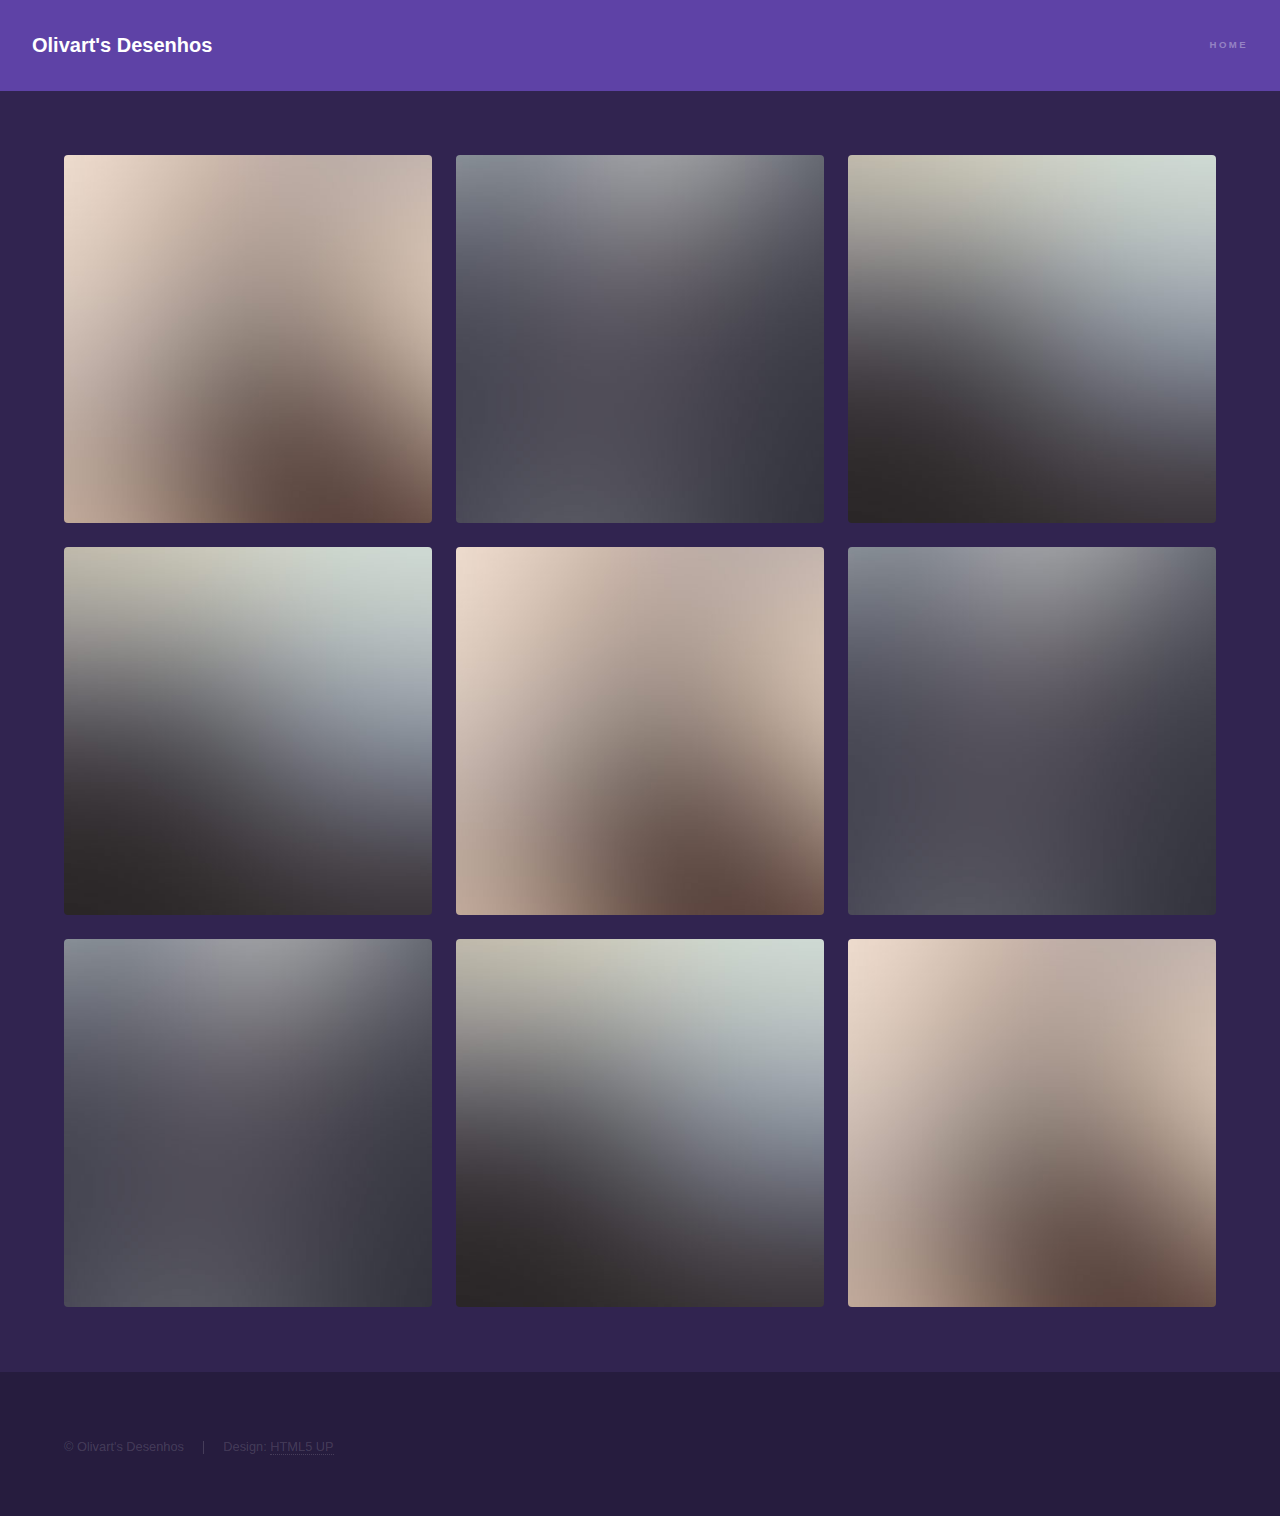
==== commit 56b1a93c: "alterando demais layouts" ====
--- a/elements.html
+++ b/elements.html
@@ -40,7 +40,6 @@
 
 							<!-- Image -->
 								<section>
-									<h2>Image</h2>
 									<div class="box alt">
 										<div class="row uniform">
 											
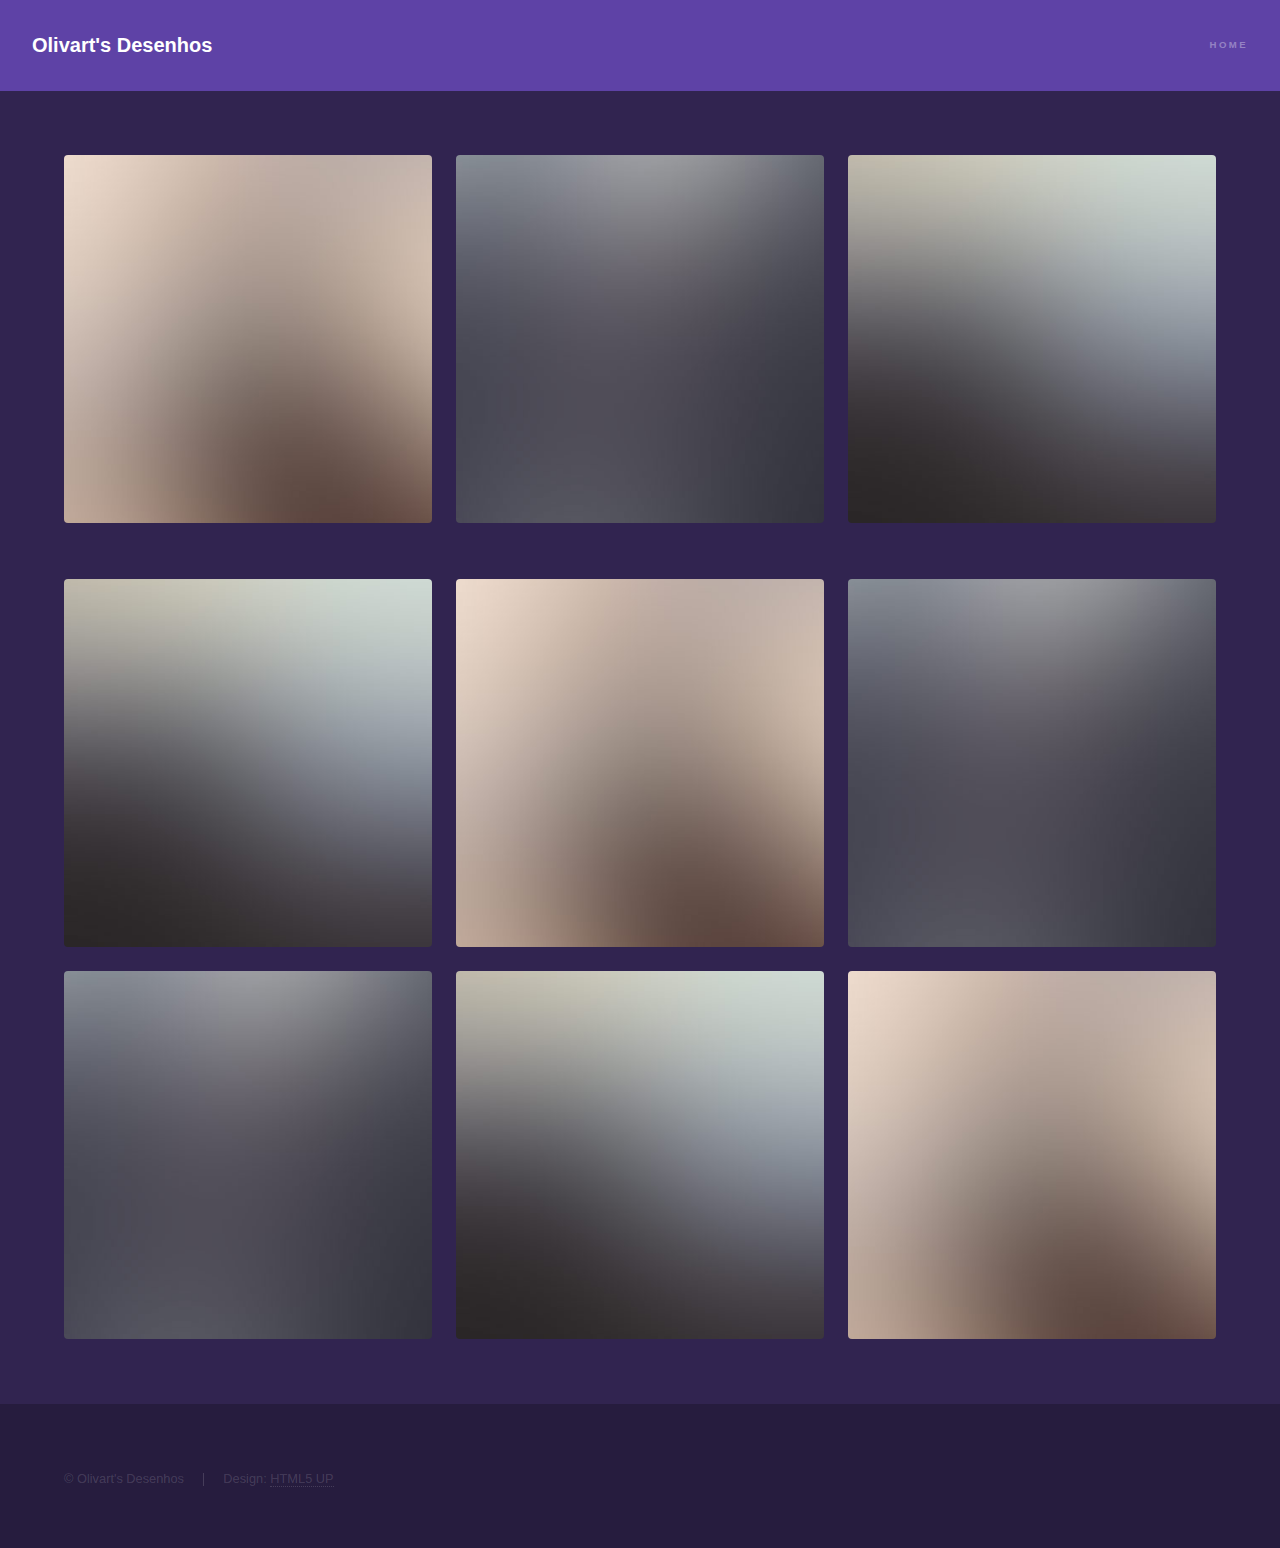
==== commit 792b2b8a: "alterações no layout" ====
--- a/elements.html
+++ b/elements.html
@@ -43,7 +43,7 @@
 									<div class="box alt">
 										<div class="row uniform">
 											
-											<div class="4u"><span class="image fit"><img src="images/pic01.jpg" alt="" /></span></div>
+											<div class="4u"><a href="generic.html"><span class="image fit"><img src="images/pic01.jpg" alt="" /></span></a></div>
 											<div class="4u"><span class="image fit"><img src="images/pic02.jpg" alt="" /></span></div>
 											<div class="4u$"><span class="image fit"><img src="images/pic03.jpg" alt="" /></span></div>
 											<div class="4u"><span class="image fit"><img src="images/pic03.jpg" alt="" /></span></div>
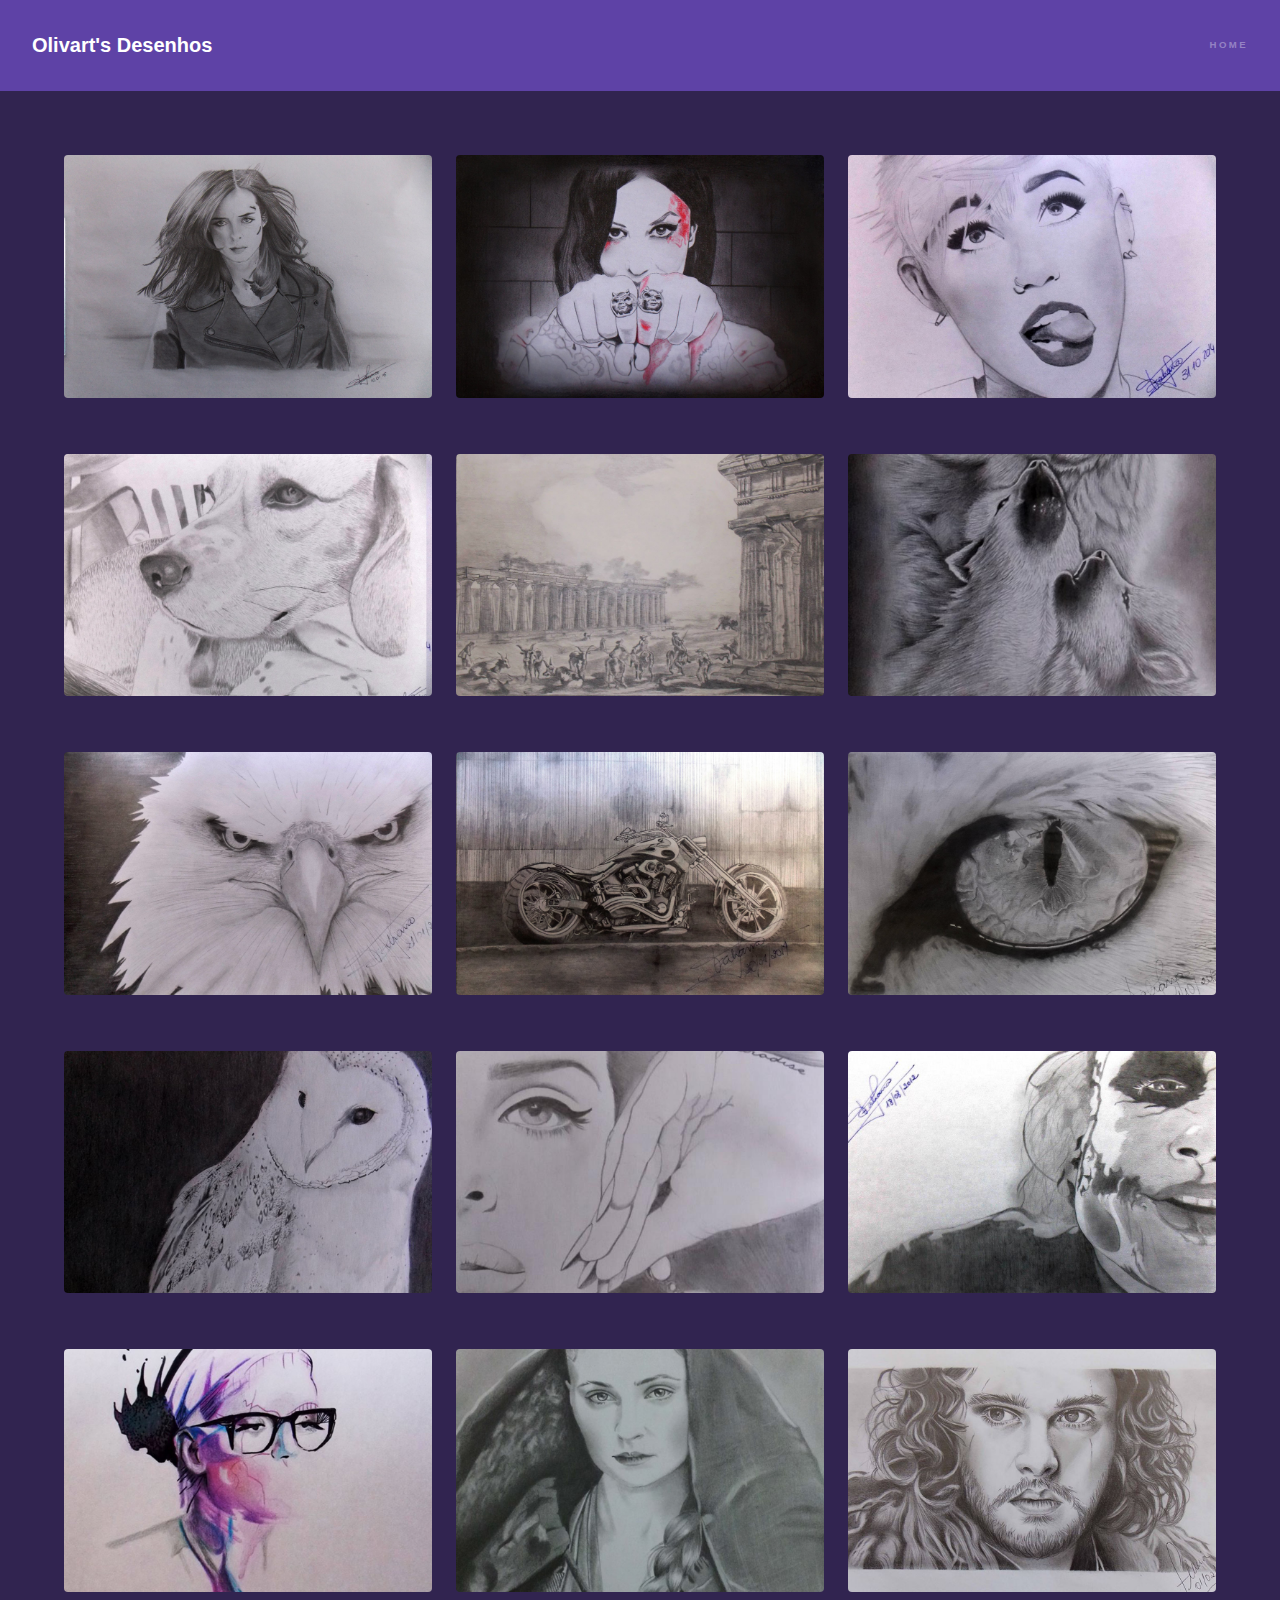
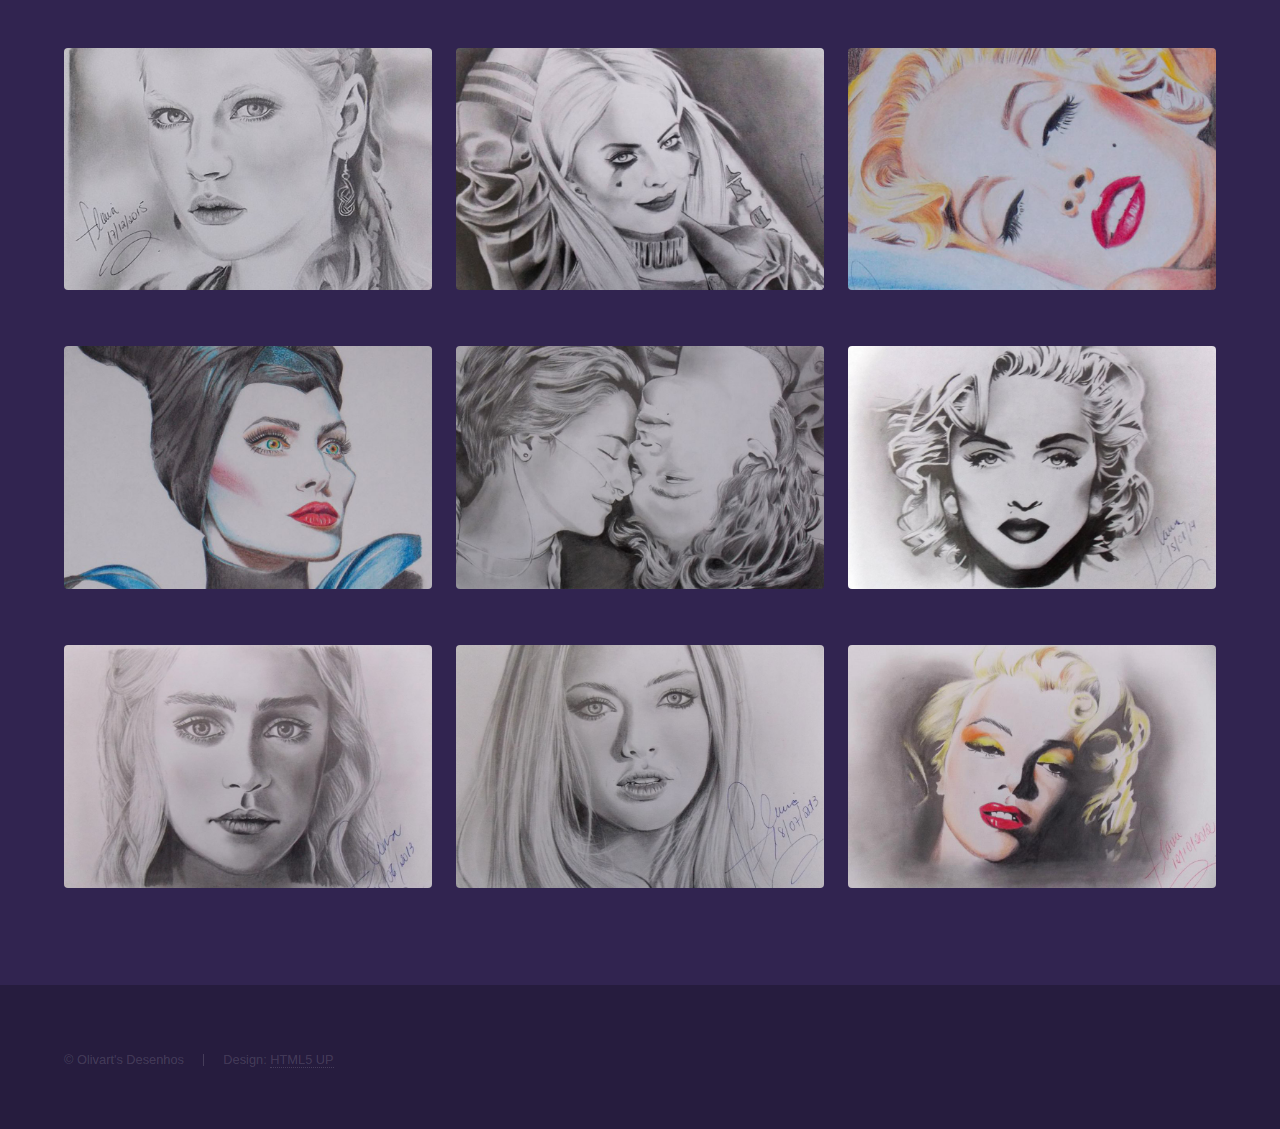
==== commit d439bbdd: "update pages" ====
--- a/elements.html
+++ b/elements.html
@@ -42,16 +42,80 @@
 								<section>
 									<div class="box alt">
 										<div class="row uniform">
+
+											<div class="4u"><a href="generic.html"><span class="image fit"><img src="images/03-edit.png" alt="Jessica Jones, por Fabiana Oliveira" title="Jessica Jones" /></span></a></div>
 											
-											<div class="4u"><a href="generic.html"><span class="image fit"><img src="images/pic01.jpg" alt="" /></span></a></div>
-											<div class="4u"><span class="image fit"><img src="images/pic02.jpg" alt="" /></span></div>
+											<div class="4u"><a href="#"><span class="image fit"><img src="images/05-edit.png" alt="Jessica Jones, por Fabiana Oliveira" title="Jessica Jones" /></span></a></div>
+
+											<div class="4u"><a href="#"><span class="image fit"><img src="images/06-edit.png" alt="Jessica Jones, por Fabiana Oliveira" title="Jessica Jones" /></span></a></div>
+										</div>
+
+										
+										<div class="row uniform">
+											<div class="4u"><a href="#"><span class="image fit"><img src="images/07-edit.png" alt="Jessica Jones, por Fabiana Oliveira" title="Jessica Jones" /></span></a></div>
+
+											<div class="4u"><a href="#"><span class="image fit"><img src="images/08-edit.png" alt="Jessica Jones, por Fabiana Oliveira" title="Jessica Jones" /></span></a></div>
+
+											<div class="4u"><a href="#"><span class="image fit"><img src="images/09-edit.png" alt="Jessica Jones, por Fabiana Oliveira" title="Jessica Jones" /></span></a></div>
+										</div>
+
+										<div class="row uniform">
+											<div class="4u"><a href="#"><span class="image fit"><img src="images/010-edit.png" alt="Jessica Jones, por Fabiana Oliveira" title="Jessica Jones" /></span></a></div>
+
+											<div class="4u"><a href="#"><span class="image fit"><img src="images/011-edit.png" alt="Jessica Jones, por Fabiana Oliveira" title="Jessica Jones" /></span></a></div>
+
+											<div class="4u"><a href="#"><span class="image fit"><img src="images/012-edit.png" alt="Jessica Jones, por Fabiana Oliveira" title="Jessica Jones" /></span></a></div>
+										</div>
+
+										<div class="row uniform">
+											<div class="4u"><a href="#"><span class="image fit"><img src="images/013-edit.png" alt="Jessica Jones, por Fabiana Oliveira" title="Jessica Jones" /></span></a></div>
+
+											<div class="4u"><a href="#"><span class="image fit"><img src="images/014-edit.png" alt="Jessica Jones, por Fabiana Oliveira" title="Jessica Jones" /></span></a></div>
+
+											<div class="4u"><a href="#"><span class="image fit"><img src="images/015-edit.png" alt="Jessica Jones, por Fabiana Oliveira" title="Jessica Jones" /></span></a></div>
+										</div>
+
+										<div class="row uniform">
+											<div class="4u"><a href="#"><span class="image fit"><img src="images/016-edit.png" alt="Jessica Jones, por Fabiana Oliveira" title="Jessica Jones" /></span></a></div>
+
+											<div class="4u"><a href="#"><span class="image fit"><img src="images/018-edit.png" alt="Jessica Jones, por Fabiana Oliveira" title="Jessica Jones" /></span></a></div>
+
+											<div class="4u"><a href="#"><span class="image fit"><img src="images/019-edit.png" alt="Jessica Jones, por Fabiana Oliveira" title="Jessica Jones" /></span></a></div>
+										</div>
+
+										<div class="row uniform">
+											<div class="4u"><a href="#"><span class="image fit"><img src="images/020-edit.png" alt="Jessica Jones, por Fabiana Oliveira" title="Jessica Jones" /></span></a></div>
+
+											<div class="4u"><a href="#"><span class="image fit"><img src="images/021-edit.png" alt="Jessica Jones, por Fabiana Oliveira" title="Jessica Jones" /></span></a></div>
+
+											<div class="4u"><a href="#"><span class="image fit"><img src="images/022-edit.png" alt="Jessica Jones, por Fabiana Oliveira" title="Jessica Jones" /></span></a></div>
+										</div>
+
+										<div class="row uniform">
+											<div class="4u"><a href="#"><span class="image fit"><img src="images/023-edit.png" alt="Jessica Jones, por Fabiana Oliveira" title="Jessica Jones" /></span></a></div>
+
+											<div class="4u"><a href="#"><span class="image fit"><img src="images/024-edit.png" alt="Jessica Jones, por Fabiana Oliveira" title="Jessica Jones" /></span></a></div>
+
+											<div class="4u"><a href="#"><span class="image fit"><img src="images/025-edit.png" alt="Jessica Jones, por Fabiana Oliveira" title="Jessica Jones" /></span></a></div>
+										</div>
+
+										<div class="row uniform">
+											<div class="4u"><a href="#"><span class="image fit"><img src="images/026-edit.png" alt="Jessica Jones, por Fabiana Oliveira" title="Jessica Jones" /></span></a></div>
+
+											<div class="4u"><a href="#"><span class="image fit"><img src="images/027-edit.png" alt="Jessica Jones, por Fabiana Oliveira" title="Jessica Jones" /></span></a></div>
+
+											<div class="4u"><a href="#"><span class="image fit"><img src="images/029-edit.png" alt="Jessica Jones, por Fabiana Oliveira" title="Jessica Jones" /></span></a></div>
+										</div>
+
+
+											<!-- <div class="4u"><span class="image fit"><img src="images/pic02.jpg" alt="" /></span></div>
 											<div class="4u$"><span class="image fit"><img src="images/pic03.jpg" alt="" /></span></div>
 											<div class="4u"><span class="image fit"><img src="images/pic03.jpg" alt="" /></span></div>
 											<div class="4u"><span class="image fit"><img src="images/pic01.jpg" alt="" /></span></div>
 											<div class="4u$"><span class="image fit"><img src="images/pic02.jpg" alt="" /></span></div>
 											<div class="4u"><span class="image fit"><img src="images/pic02.jpg" alt="" /></span></div>
 											<div class="4u"><span class="image fit"><img src="images/pic03.jpg" alt="" /></span></div>
-											<div class="4u$"><span class="image fit"><img src="images/pic01.jpg" alt="" /></span></div>
+											<div class="4u$"><span class="image fit"><img src="images/pic01.jpg" alt="" /></span></div> -->
 										</div>
 									</div>
 									
